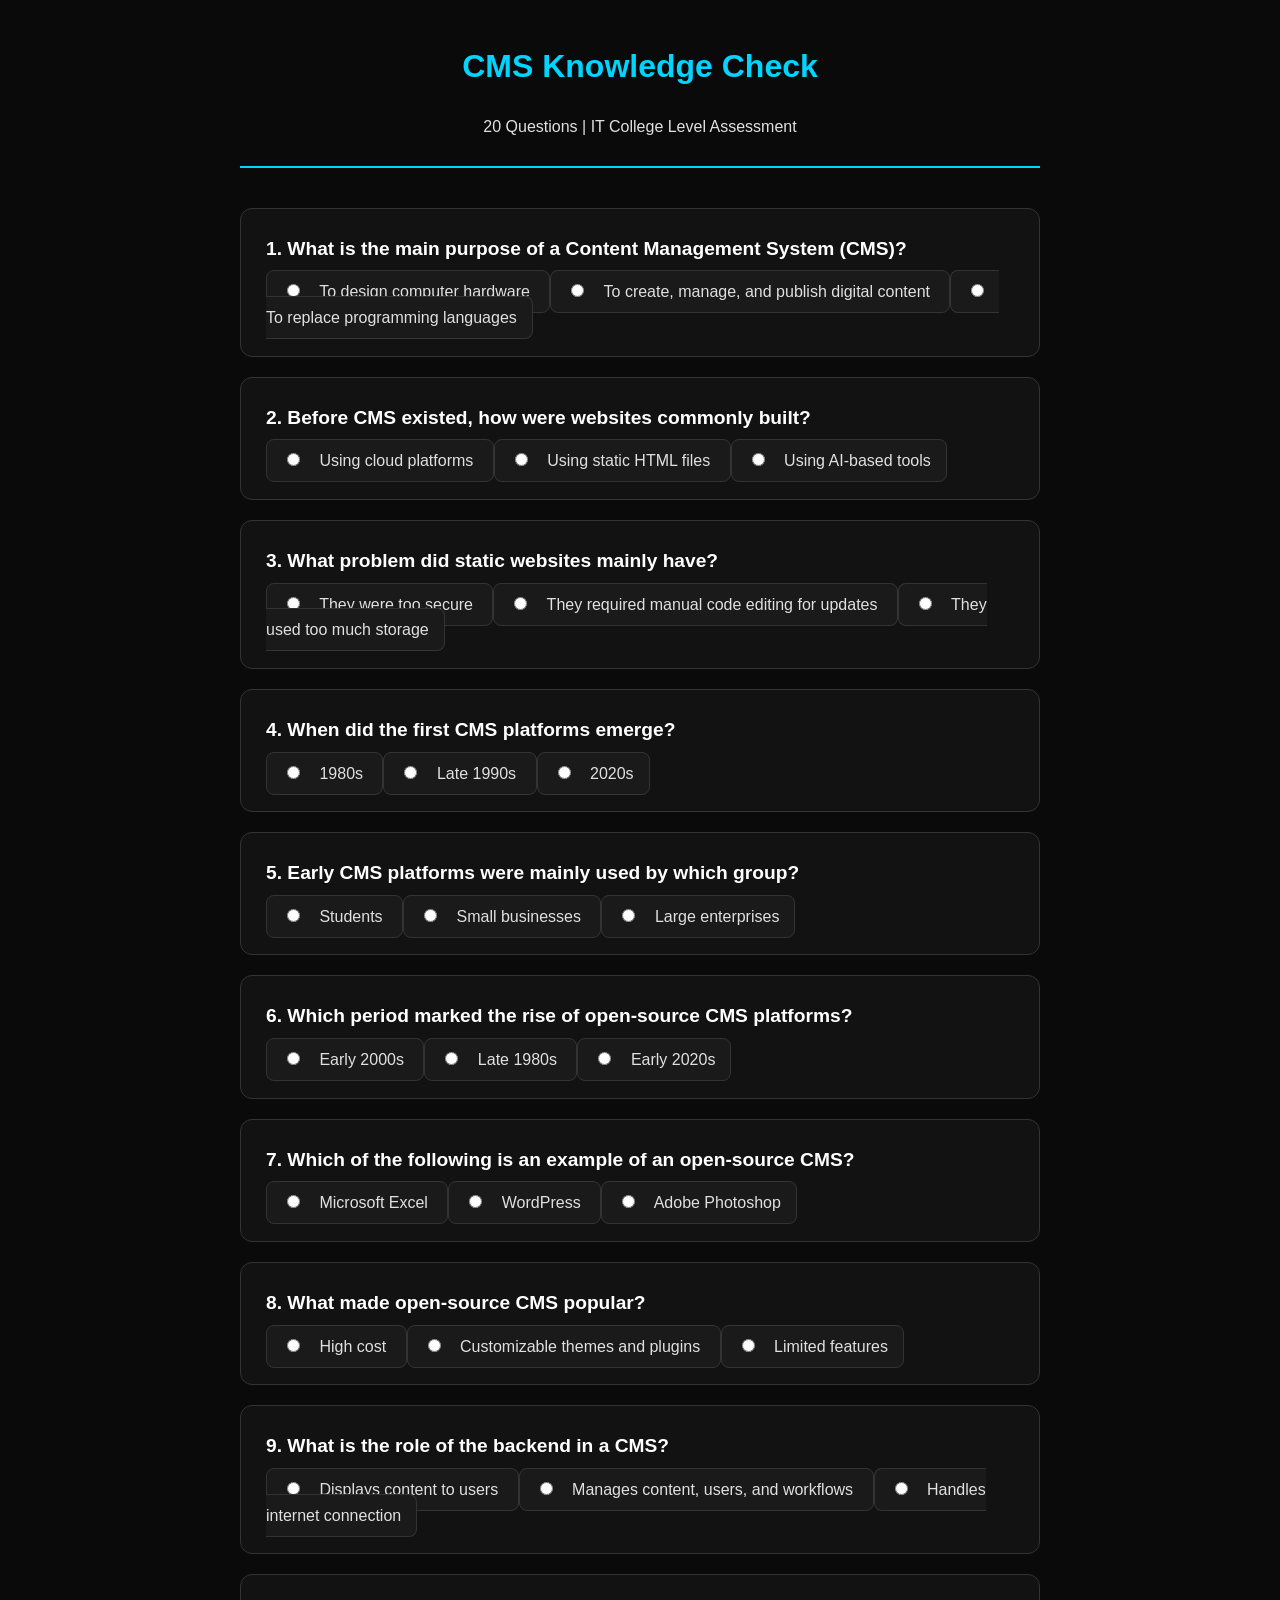
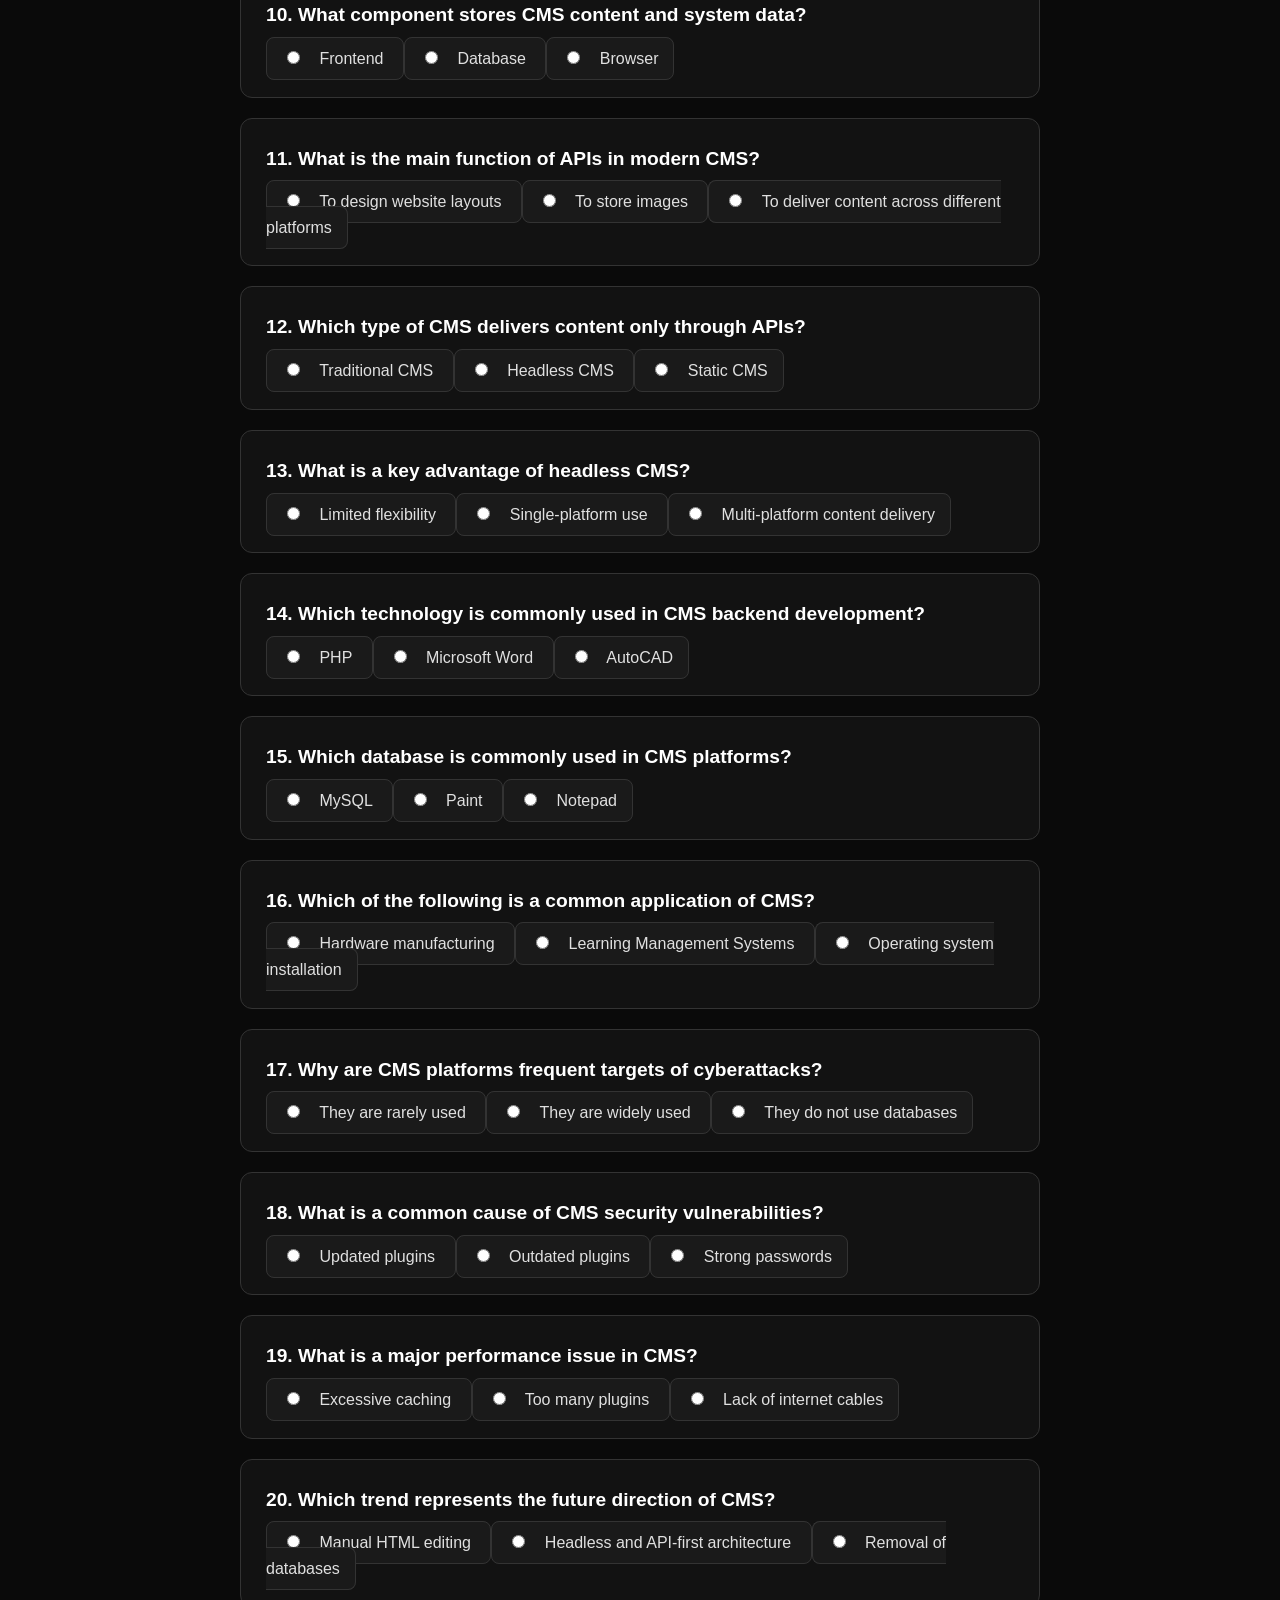
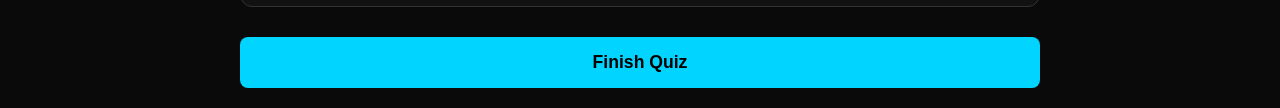
==== quiz.html @ 5d81a0df "Create quiz.html" ====
<!DOCTYPE html>
<html lang="en">
<head>
    <meta charset="UTF-8">
    <meta name="viewport" content="width=device-width, initial-scale=1.0">
    <title>CMS Quiz - IT College Level</title>
    <style>
        :root {
            --bg-color: #0a0a0a;
            --card-bg: #121212;
            --accent-color: #00d4ff;
            --text-color: #e0e0e0;
            --border-color: #333;
        }

        body {
            font-family: 'Inter', -apple-system, BlinkMacSystemFont, "Segoe UI", Roboto, sans-serif;
            background-color: var(--bg-color);
            color: var(--text-color);
            line-height: 1.6;
            margin: 0;
            padding: 20px;
            display: flex;
            flex-direction: column;
            align-items: center;
        }

        .container {
            max-width: 800px;
            width: 100%;
        }

        header {
            text-align: center;
            margin-bottom: 40px;
            border-bottom: 2px solid var(--accent-color);
            padding-bottom: 10px;
        }

        h1 { color: var(--accent-color); font-size: 2rem; }

        .quiz-card {
            background: var(--card-bg);
            border: 1px solid var(--border-color);
            border-radius: 12px;
            padding: 25px;
            margin-bottom: 20px;
            transition: transform 0.2s;
        }

        .question-text {
            font-size: 1.2rem;
            font-weight: 600;
            margin-bottom: 15px;
            color: #fff;
        }

        .options-list {
            list-style: none;
            padding: 0;
        }

        .option {
            background: #1a1a1a;
            border: 1px solid var(--border-color);
            margin: 10px 0;
            padding: 12px 15px;
            border-radius: 8px;
            cursor: pointer;
            transition: all 0.3s ease;
        }

        .option:hover {
            border-color: var(--accent-color);
            background: #222;
        }

        .option input {
            margin-right: 15px;
            accent-color: var(--accent-color);
        }

        .submit-btn {
            display: block;
            width: 100%;
            background: var(--accent-color);
            color: #000;
            border: none;
            padding: 15px;
            font-size: 1.1rem;
            font-weight: bold;
            border-radius: 8px;
            cursor: pointer;
            margin-top: 30px;
            transition: opacity 0.3s;
        }

        .submit-btn:hover { opacity: 0.9; }

        #result-container {
            display: none;
            text-align: center;
            background: var(--card-bg);
            padding: 40px;
            border-radius: 12px;
            border: 2px solid var(--accent-color);
        }

        .score-display { font-size: 3rem; color: var(--accent-color); margin: 20px 0; }
    </style>
</head>
<body>

<div class="container">
    <header>
        <h1>CMS Knowledge Check</h1>
        <p>20 Questions | IT College Level Assessment</p>
    </header>

    <form id="quiz-form">
        <div id="quiz-content"></div>
        <button type="submit" class="submit-btn">Finish Quiz</button>
    </form>

    <div id="result-container">
        <h2>Your Results</h2>
        <div class="score-display" id="final-score">0 / 20</div>
        <p id="feedback-text"></p>
        <button onclick="location.reload()" class="submit-btn" style="background: transparent; color: var(--accent-color); border: 1px solid var(--accent-color);">Retake Quiz</button>
    </div>
</div>

<script>
    const quizData = [
        { q: "What is the main purpose of a Content Management System (CMS)?", a: "B", options: ["To design computer hardware", "To create, manage, and publish digital content", "To replace programming languages"] },
        { q: "Before CMS existed, how were websites commonly built?", a: "B", options: ["Using cloud platforms", "Using static HTML files", "Using AI-based tools"] },
        { q: "What problem did static websites mainly have?", a: "B", options: ["They were too secure", "They required manual code editing for updates", "They used too much storage"] },
        { q: "When did the first CMS platforms emerge?", a: "B", options: ["1980s", "Late 1990s", "2020s"] },
        { q: "Early CMS platforms were mainly used by which group?", a: "C", options: ["Students", "Small businesses", "Large enterprises"] },
        { q: "Which period marked the rise of open-source CMS platforms?", a: "A", options: ["Early 2000s", "Late 1980s", "Early 2020s"] },
        { q: "Which of the following is an example of an open-source CMS?", a: "B", options: ["Microsoft Excel", "WordPress", "Adobe Photoshop"] },
        { q: "What made open-source CMS popular?", a: "B", options: ["High cost", "Customizable themes and plugins", "Limited features"] },
        { q: "What is the role of the backend in a CMS?", a: "B", options: ["Displays content to users", "Manages content, users, and workflows", "Handles internet connection"] },
        { q: "What component stores CMS content and system data?", a: "B", options: ["Frontend", "Database", "Browser"] },
        { q: "What is the main function of APIs in modern CMS?", a: "C", options: ["To design website layouts", "To store images", "To deliver content across different platforms"] },
        { q: "Which type of CMS delivers content only through APIs?", a: "B", options: ["Traditional CMS", "Headless CMS", "Static CMS"] },
        { q: "What is a key advantage of headless CMS?", a: "C", options: ["Limited flexibility", "Single-platform use", "Multi-platform content delivery"] },
        { q: "Which technology is commonly used in CMS backend development?", a: "A", options: ["PHP", "Microsoft Word", "AutoCAD"] },
        { q: "Which database is commonly used in CMS platforms?", a: "A", options: ["MySQL", "Paint", "Notepad"] },
        { q: "Which of the following is a common application of CMS?", a: "B", options: ["Hardware manufacturing", "Learning Management Systems", "Operating system installation"] },
        { q: "Why are CMS platforms frequent targets of cyberattacks?", a: "B", options: ["They are rarely used", "They are widely used", "They do not use databases"] },
        { q: "What is a common cause of CMS security vulnerabilities?", a: "B", options: ["Updated plugins", "Outdated plugins", "Strong passwords"] },
        { q: "What is a major performance issue in CMS?", a: "B", options: ["Excessive caching", "Too many plugins", "Lack of internet cables"] },
        { q: "Which trend represents the future direction of CMS?", a: "B", options: ["Manual HTML editing", "Headless and API-first architecture", "Removal of databases"] }
    ];

    const quizContent = document.getElementById('quiz-content');
    const quizForm = document.getElementById('quiz-form');
    const resultContainer = document.getElementById('result-container');

    // Load Questions
    quizData.forEach((item, index) => {
        const card = document.createElement('div');
        card.className = 'quiz-card';
        card.innerHTML = `
            <div class="question-text">${index + 1}. ${item.q}</div>
            <div class="options-list">
                ${item.options.map((opt, i) => `
                    <label class="option">
                        <input type="radio" name="q${index}" value="${['A','B','C'][i]}" required>
                        ${opt}
                    </label>
                `).join('')}
            </div>
        `;
        quizContent.appendChild(card);
    });

    // Handle Scoring
    quizForm.addEventListener('submit', (e) => {
        e.preventDefault();
        let score = 0;
        quizData.forEach((item, index) => {
            const selected = document.querySelector(`input[name="q${index}"]:checked`);
            if (selected && selected.value === item.a) {
                score++;
            }
        });

        quizForm.style.display = 'none';
        resultContainer.style.display = 'block';
        document.getElementById('final-score').innerText = `${score} / ${quizData.length}`;
        
        let feedback = score >= 15 ? "Excellent work! You have a strong grasp of CMS concepts." : 
                       score >= 10 ? "Good job! You understand the basics, but review the technical architecture." :
                       "Keep studying! Review the history and modern trends of CMS.";
        document.getElementById('feedback-text').innerText = feedback;
        window.scrollTo(0,0);
    });
</script>

</body>
</html>
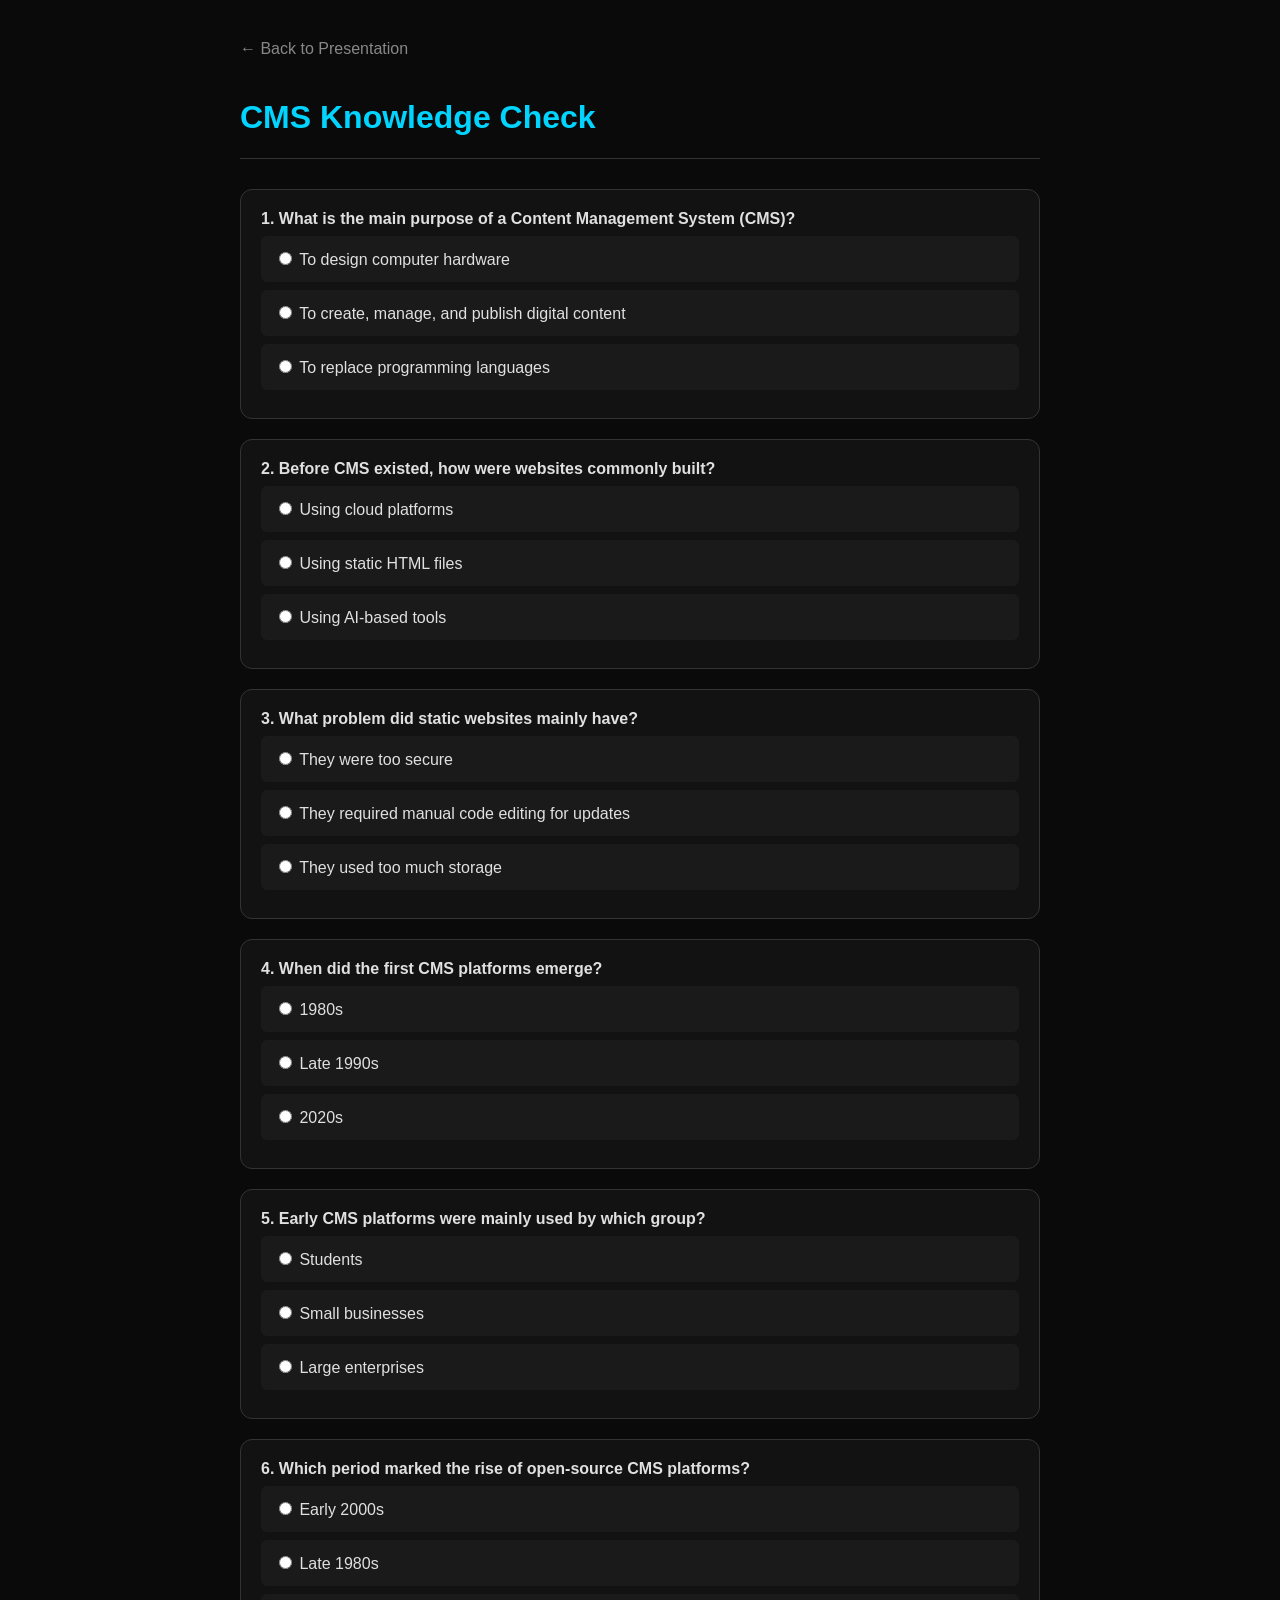
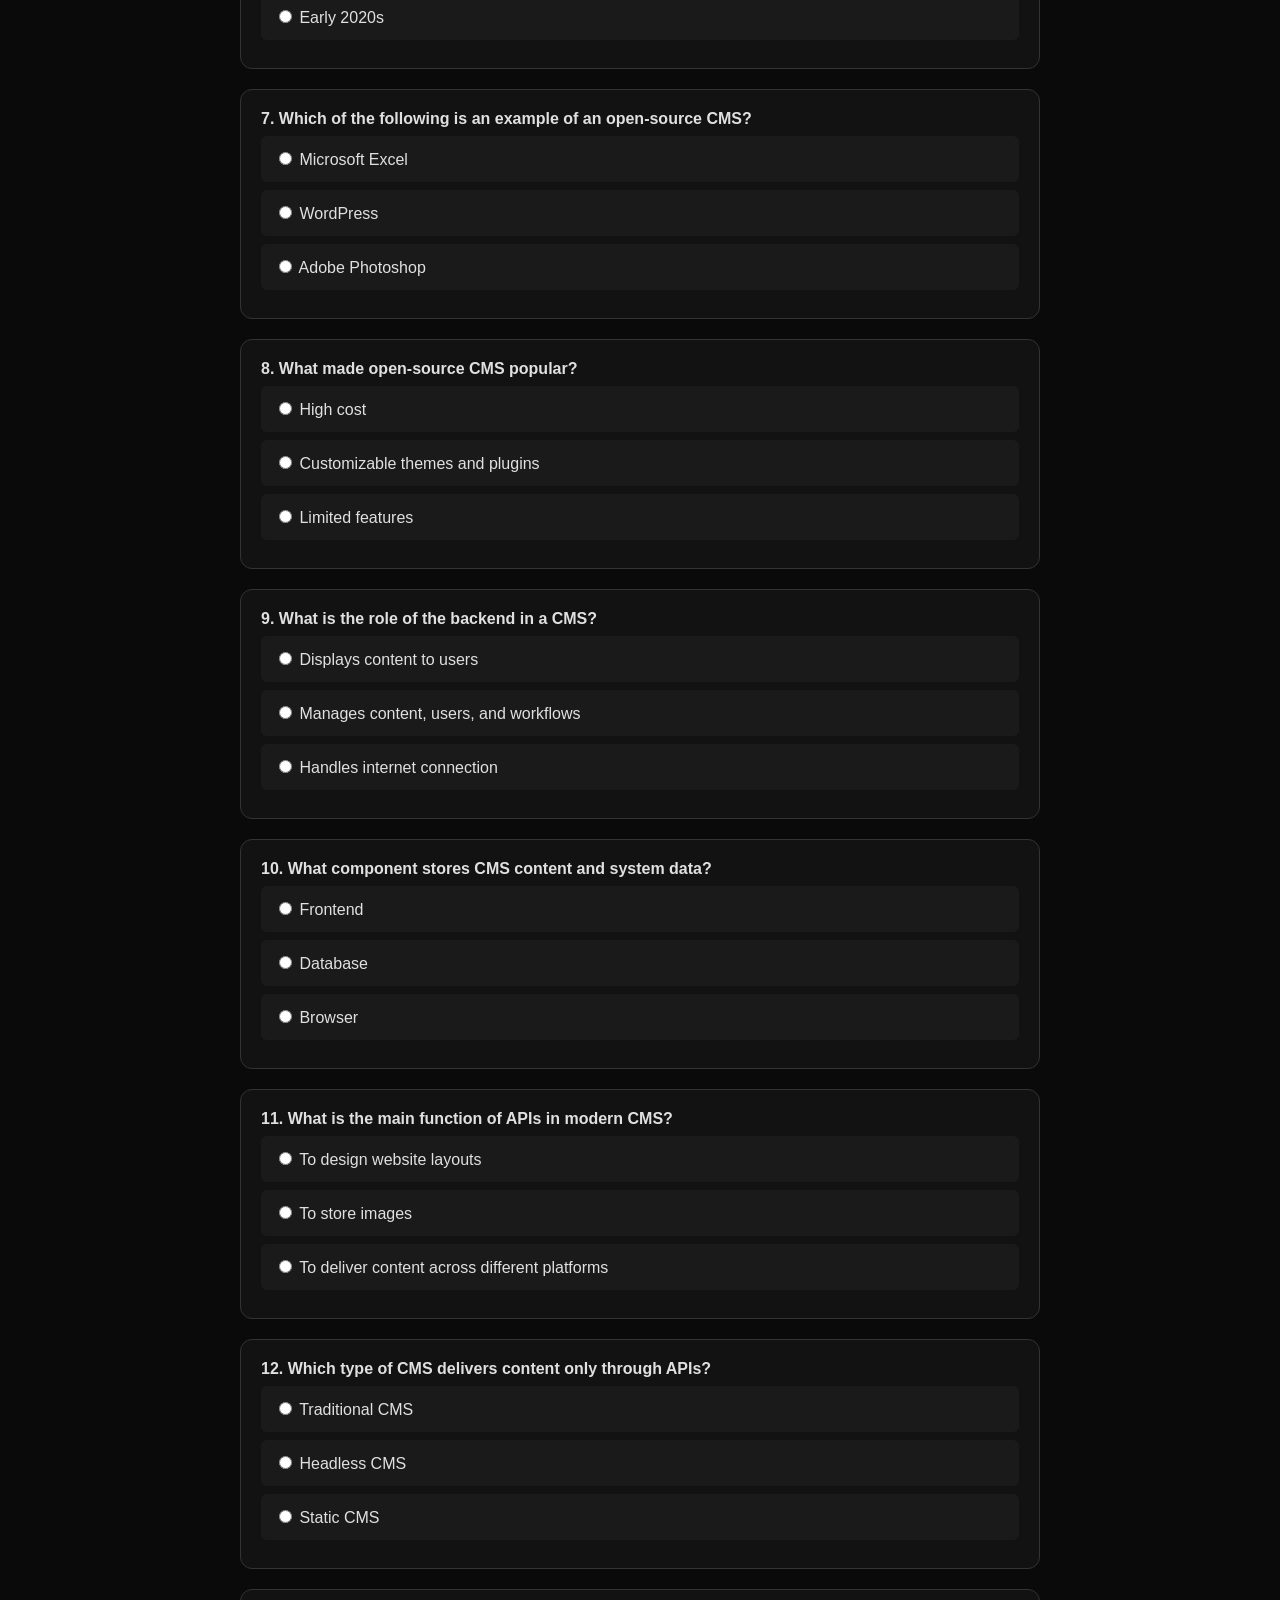
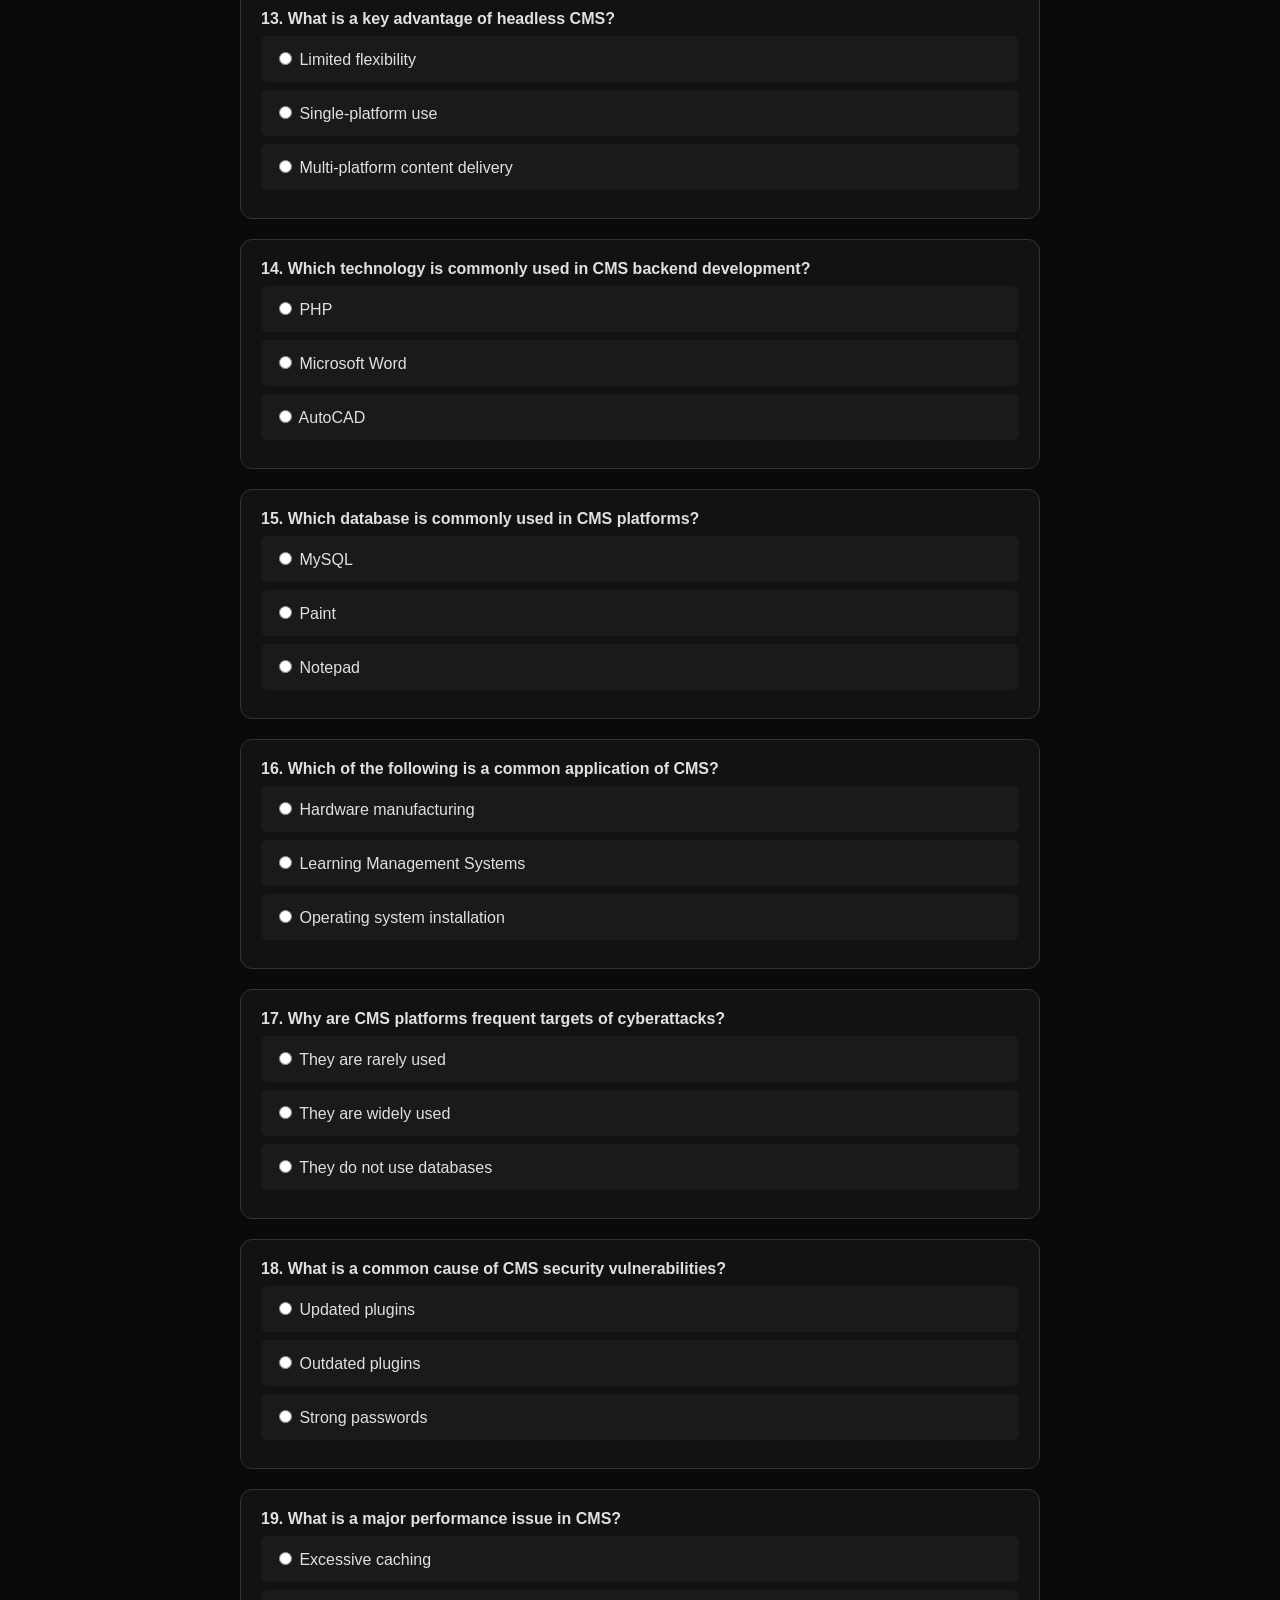
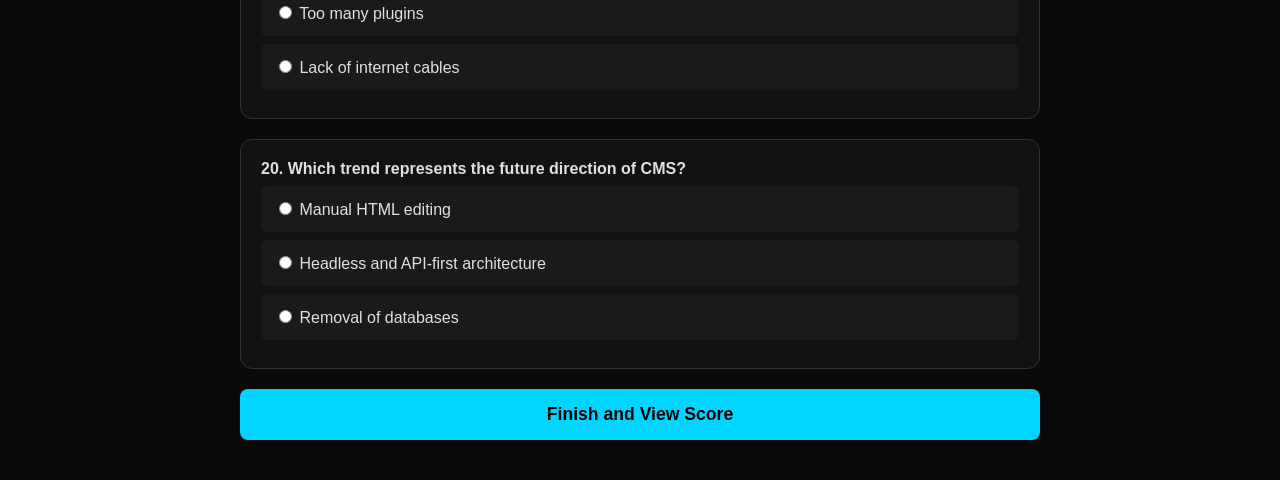
==== commit 0e2522d4: "Update quiz.html" ====
--- a/quiz.html
+++ b/quiz.html
@@ -3,201 +3,86 @@
 <head>
     <meta charset="UTF-8">
     <meta name="viewport" content="width=device-width, initial-scale=1.0">
-    <title>CMS Quiz - IT College Level</title>
-    <style>
-        :root {
-            --bg-color: #0a0a0a;
-            --card-bg: #121212;
-            --accent-color: #00d4ff;
-            --text-color: #e0e0e0;
-            --border-color: #333;
-        }
-
-        body {
-            font-family: 'Inter', -apple-system, BlinkMacSystemFont, "Segoe UI", Roboto, sans-serif;
-            background-color: var(--bg-color);
-            color: var(--text-color);
-            line-height: 1.6;
-            margin: 0;
-            padding: 20px;
-            display: flex;
-            flex-direction: column;
-            align-items: center;
-        }
-
-        .container {
-            max-width: 800px;
-            width: 100%;
-        }
-
-        header {
-            text-align: center;
-            margin-bottom: 40px;
-            border-bottom: 2px solid var(--accent-color);
-            padding-bottom: 10px;
-        }
-
-        h1 { color: var(--accent-color); font-size: 2rem; }
-
-        .quiz-card {
-            background: var(--card-bg);
-            border: 1px solid var(--border-color);
-            border-radius: 12px;
-            padding: 25px;
-            margin-bottom: 20px;
-            transition: transform 0.2s;
-        }
-
-        .question-text {
-            font-size: 1.2rem;
-            font-weight: 600;
-            margin-bottom: 15px;
-            color: #fff;
-        }
-
-        .options-list {
-            list-style: none;
-            padding: 0;
-        }
-
-        .option {
-            background: #1a1a1a;
-            border: 1px solid var(--border-color);
-            margin: 10px 0;
-            padding: 12px 15px;
-            border-radius: 8px;
-            cursor: pointer;
-            transition: all 0.3s ease;
-        }
-
-        .option:hover {
-            border-color: var(--accent-color);
-            background: #222;
-        }
-
-        .option input {
-            margin-right: 15px;
-            accent-color: var(--accent-color);
-        }
-
-        .submit-btn {
-            display: block;
-            width: 100%;
-            background: var(--accent-color);
-            color: #000;
-            border: none;
-            padding: 15px;
-            font-size: 1.1rem;
-            font-weight: bold;
-            border-radius: 8px;
-            cursor: pointer;
-            margin-top: 30px;
-            transition: opacity 0.3s;
-        }
-
-        .submit-btn:hover { opacity: 0.9; }
-
-        #result-container {
-            display: none;
-            text-align: center;
-            background: var(--card-bg);
-            padding: 40px;
-            border-radius: 12px;
-            border: 2px solid var(--accent-color);
-        }
-
-        .score-display { font-size: 3rem; color: var(--accent-color); margin: 20px 0; }
+    <title>CMS Quiz</title>
+    <link rel="stylesheet" href="style.css"> <style>
+        body { background-color: #0a0a0a; color: #e0e0e0; padding: 40px 20px; }
+        .quiz-container { max-width: 800px; margin: 0 auto; }
+        .quiz-card { background: #121212; border: 1px solid #333; border-radius: 12px; padding: 20px; margin-bottom: 20px; }
+        .option { display: block; background: #1a1a1a; padding: 12px; margin: 8px 0; border-radius: 6px; cursor: pointer; border: 1px solid transparent; }
+        .option:hover { border-color: #00d4ff; }
+        .submit-btn { width: 100%; background: #00d4ff; color: #000; border: none; padding: 15px; font-weight: bold; cursor: pointer; border-radius: 8px; font-size: 1.1rem; }
+        .back-link { color: #888; text-decoration: none; display: inline-block; margin-bottom: 20px; }
+        .back-link:hover { color: #00d4ff; }
     </style>
 </head>
 <body>
+    <div class="quiz-container">
+        <a href="index.html" class="back-link">← Back to Presentation</a>
+        <h1 style="color: #00d4ff;">CMS Knowledge Check</h1>
+        <hr style="border: 0; border-top: 1px solid #333; margin-bottom: 30px;">
+        
+        <form id="quiz-form">
+            <div id="questions-gap"></div>
+            <button type="submit" class="submit-btn">Finish and View Score</button>
+        </form>
 
-<div class="container">
-    <header>
-        <h1>CMS Knowledge Check</h1>
-        <p>20 Questions | IT College Level Assessment</p>
-    </header>
+        <div id="result-box" style="display:none; text-align:center; padding: 40px; border: 2px solid #00d4ff; border-radius: 12px; margin-top: 20px;">
+            <h2>Your Score: <span id="score-num" style="color:#00d4ff"></span> / 20</h2>
+            <p id="msg"></p>
+            <button onclick="location.reload()" class="submit-btn" style="background:none; color:#00d4ff; border:1px solid #00d4ff; margin-top:20px;">Try Again</button>
+        </div>
+    </div>
 
-    <form id="quiz-form">
-        <div id="quiz-content"></div>
-        <button type="submit" class="submit-btn">Finish Quiz</button>
-    </form>
+    <script>
+        const questions = [
+            { q: "What is the main purpose of a Content Management System (CMS)?", options: ["To design computer hardware", "To create, manage, and publish digital content", "To replace programming languages"], a: 1 },
+            { q: "Before CMS existed, how were websites commonly built?", options: ["Using cloud platforms", "Using static HTML files", "Using AI-based tools"], a: 1 },
+            { q: "What problem did static websites mainly have?", options: ["They were too secure", "They required manual code editing for updates", "They used too much storage"], a: 1 },
+            { q: "When did the first CMS platforms emerge?", options: ["1980s", "Late 1990s", "2020s"], a: 1 },
+            { q: "Early CMS platforms were mainly used by which group?", options: ["Students", "Small businesses", "Large enterprises"], a: 2 },
+            { q: "Which period marked the rise of open-source CMS platforms?", options: ["Early 2000s", "Late 1980s", "Early 2020s"], a: 0 },
+            { q: "Which of the following is an example of an open-source CMS?", options: ["Microsoft Excel", "WordPress", "Adobe Photoshop"], a: 1 },
+            { q: "What made open-source CMS popular?", options: ["High cost", "Customizable themes and plugins", "Limited features"], a: 1 },
+            { q: "What is the role of the backend in a CMS?", options: ["Displays content to users", "Manages content, users, and workflows", "Handles internet connection"], a: 1 },
+            { q: "What component stores CMS content and system data?", options: ["Frontend", "Database", "Browser"], a: 1 },
+            { q: "What is the main function of APIs in modern CMS?", options: ["To design website layouts", "To store images", "To deliver content across different platforms"], a: 2 },
+            { q: "Which type of CMS delivers content only through APIs?", options: ["Traditional CMS", "Headless CMS", "Static CMS"], a: 1 },
+            { q: "What is a key advantage of headless CMS?", options: ["Limited flexibility", "Single-platform use", "Multi-platform content delivery"], a: 2 },
+            { q: "Which technology is commonly used in CMS backend development?", options: ["PHP", "Microsoft Word", "AutoCAD"], a: 0 },
+            { q: "Which database is commonly used in CMS platforms?", options: ["MySQL", "Paint", "Notepad"], a: 0 },
+            { q: "Which of the following is a common application of CMS?", options: ["Hardware manufacturing", "Learning Management Systems", "Operating system installation"], a: 1 },
+            { q: "Why are CMS platforms frequent targets of cyberattacks?", options: ["They are rarely used", "They are widely used", "They do not use databases"], a: 1 },
+            { q: "What is a common cause of CMS security vulnerabilities?", options: ["Updated plugins", "Outdated plugins", "Strong passwords"], a: 1 },
+            { q: "What is a major performance issue in CMS?", options: ["Excessive caching", "Too many plugins", "Lack of internet cables"], a: 1 },
+            { q: "Which trend represents the future direction of CMS?", options: ["Manual HTML editing", "Headless and API-first architecture", "Removal of databases"], a: 1 }
+        ];
 
-    <div id="result-container">
-        <h2>Your Results</h2>
-        <div class="score-display" id="final-score">0 / 20</div>
-        <p id="feedback-text"></p>
-        <button onclick="location.reload()" class="submit-btn" style="background: transparent; color: var(--accent-color); border: 1px solid var(--accent-color);">Retake Quiz</button>
-    </div>
-</div>
-
-<script>
-    const quizData = [
-        { q: "What is the main purpose of a Content Management System (CMS)?", a: "B", options: ["To design computer hardware", "To create, manage, and publish digital content", "To replace programming languages"] },
-        { q: "Before CMS existed, how were websites commonly built?", a: "B", options: ["Using cloud platforms", "Using static HTML files", "Using AI-based tools"] },
-        { q: "What problem did static websites mainly have?", a: "B", options: ["They were too secure", "They required manual code editing for updates", "They used too much storage"] },
-        { q: "When did the first CMS platforms emerge?", a: "B", options: ["1980s", "Late 1990s", "2020s"] },
-        { q: "Early CMS platforms were mainly used by which group?", a: "C", options: ["Students", "Small businesses", "Large enterprises"] },
-        { q: "Which period marked the rise of open-source CMS platforms?", a: "A", options: ["Early 2000s", "Late 1980s", "Early 2020s"] },
-        { q: "Which of the following is an example of an open-source CMS?", a: "B", options: ["Microsoft Excel", "WordPress", "Adobe Photoshop"] },
-        { q: "What made open-source CMS popular?", a: "B", options: ["High cost", "Customizable themes and plugins", "Limited features"] },
-        { q: "What is the role of the backend in a CMS?", a: "B", options: ["Displays content to users", "Manages content, users, and workflows", "Handles internet connection"] },
-        { q: "What component stores CMS content and system data?", a: "B", options: ["Frontend", "Database", "Browser"] },
-        { q: "What is the main function of APIs in modern CMS?", a: "C", options: ["To design website layouts", "To store images", "To deliver content across different platforms"] },
-        { q: "Which type of CMS delivers content only through APIs?", a: "B", options: ["Traditional CMS", "Headless CMS", "Static CMS"] },
-        { q: "What is a key advantage of headless CMS?", a: "C", options: ["Limited flexibility", "Single-platform use", "Multi-platform content delivery"] },
-        { q: "Which technology is commonly used in CMS backend development?", a: "A", options: ["PHP", "Microsoft Word", "AutoCAD"] },
-        { q: "Which database is commonly used in CMS platforms?", a: "A", options: ["MySQL", "Paint", "Notepad"] },
-        { q: "Which of the following is a common application of CMS?", a: "B", options: ["Hardware manufacturing", "Learning Management Systems", "Operating system installation"] },
-        { q: "Why are CMS platforms frequent targets of cyberattacks?", a: "B", options: ["They are rarely used", "They are widely used", "They do not use databases"] },
-        { q: "What is a common cause of CMS security vulnerabilities?", a: "B", options: ["Updated plugins", "Outdated plugins", "Strong passwords"] },
-        { q: "What is a major performance issue in CMS?", a: "B", options: ["Excessive caching", "Too many plugins", "Lack of internet cables"] },
-        { q: "Which trend represents the future direction of CMS?", a: "B", options: ["Manual HTML editing", "Headless and API-first architecture", "Removal of databases"] }
-    ];
-
-    const quizContent = document.getElementById('quiz-content');
-    const quizForm = document.getElementById('quiz-form');
-    const resultContainer = document.getElementById('result-container');
-
-    // Load Questions
-    quizData.forEach((item, index) => {
-        const card = document.createElement('div');
-        card.className = 'quiz-card';
-        card.innerHTML = `
-            <div class="question-text">${index + 1}. ${item.q}</div>
-            <div class="options-list">
-                ${item.options.map((opt, i) => `
+        const container = document.getElementById('questions-gap');
+        questions.forEach((item, i) => {
+            const div = document.createElement('div');
+            div.className = 'quiz-card';
+            div.innerHTML = `<strong>${i+1}. ${item.q}</strong><br>
+                ${item.options.map((opt, optIndex) => `
                     <label class="option">
-                        <input type="radio" name="q${index}" value="${['A','B','C'][i]}" required>
-                        ${opt}
+                        <input type="radio" name="q${i}" value="${optIndex}" required> ${opt}
                     </label>
-                `).join('')}
-            </div>
-        `;
-        quizContent.appendChild(card);
-    });
-
-    // Handle Scoring
-    quizForm.addEventListener('submit', (e) => {
-        e.preventDefault();
-        let score = 0;
-        quizData.forEach((item, index) => {
-            const selected = document.querySelector(`input[name="q${index}"]:checked`);
-            if (selected && selected.value === item.a) {
-                score++;
-            }
+                `).join('')}`;
+            container.appendChild(div);
         });
 
-        quizForm.style.display = 'none';
-        resultContainer.style.display = 'block';
-        document.getElementById('final-score').innerText = `${score} / ${quizData.length}`;
-        
-        let feedback = score >= 15 ? "Excellent work! You have a strong grasp of CMS concepts." : 
-                       score >= 10 ? "Good job! You understand the basics, but review the technical architecture." :
-                       "Keep studying! Review the history and modern trends of CMS.";
-        document.getElementById('feedback-text').innerText = feedback;
-        window.scrollTo(0,0);
-    });
-</script>
-
+        document.getElementById('quiz-form').onsubmit = (e) => {
+            e.preventDefault();
+            let score = 0;
+            questions.forEach((item, i) => {
+                const checked = document.querySelector(`input[name="q${i}"]:checked`);
+                if(checked && parseInt(checked.value) === item.a) score++;
+            });
+            document.getElementById('quiz-form').style.display = 'none';
+            document.getElementById('result-box').style.display = 'block';
+            document.getElementById('score-num').innerText = score;
+            document.getElementById('msg').innerText = score > 15 ? "Excellent!" : "Nice try!";
+            window.scrollTo(0,0);
+        };
+    </script>
 </body>
 </html>
--- a/style.css
+++ b/style.css
@@ -0,0 +1,89 @@
+body{
+font-family: Arial, sans-serif;
+margin:0;
+background:#0f172a;
+color:white;
+}
+
+nav{
+display:flex;
+justify-content:space-between;
+padding:15px 40px;
+background:#020617;
+position:sticky;
+top:0;
+}
+
+nav ul{
+display:flex;
+gap:20px;
+list-style:none;
+}
+
+nav a{
+color:white;
+text-decoration:none;
+}
+
+.hero{
+height:90vh;
+display:flex;
+flex-direction:column;
+justify-content:center;
+align-items:center;
+text-align:center;
+background:linear-gradient(135deg,#1e3a8a,#0ea5e9);
+}
+
+.hero h1{
+font-size:60px;
+}
+
+.authors{
+opacity:0.8;
+}
+
+section{
+padding:80px 10%;
+}
+
+h2{
+text-align:center;
+margin-bottom:40px;
+}
+
+.grid{
+display:grid;
+grid-template-columns:repeat(auto-fit,minmax(200px,1fr));
+gap:25px;
+}
+
+.card{
+background:#1e293b;
+padding:25px;
+border-radius:10px;
+transition:0.3s;
+}
+
+.card:hover{
+transform:translateY(-8px);
+background:#334155;
+}
+
+.timeline{
+display:grid;
+gap:20px;
+}
+
+.timeline-item{
+background:#1e293b;
+padding:20px;
+border-left:4px solid #38bdf8;
+}
+
+footer{
+text-align:center;
+padding:40px;
+background:#020617;
+font-size:28px;
+}
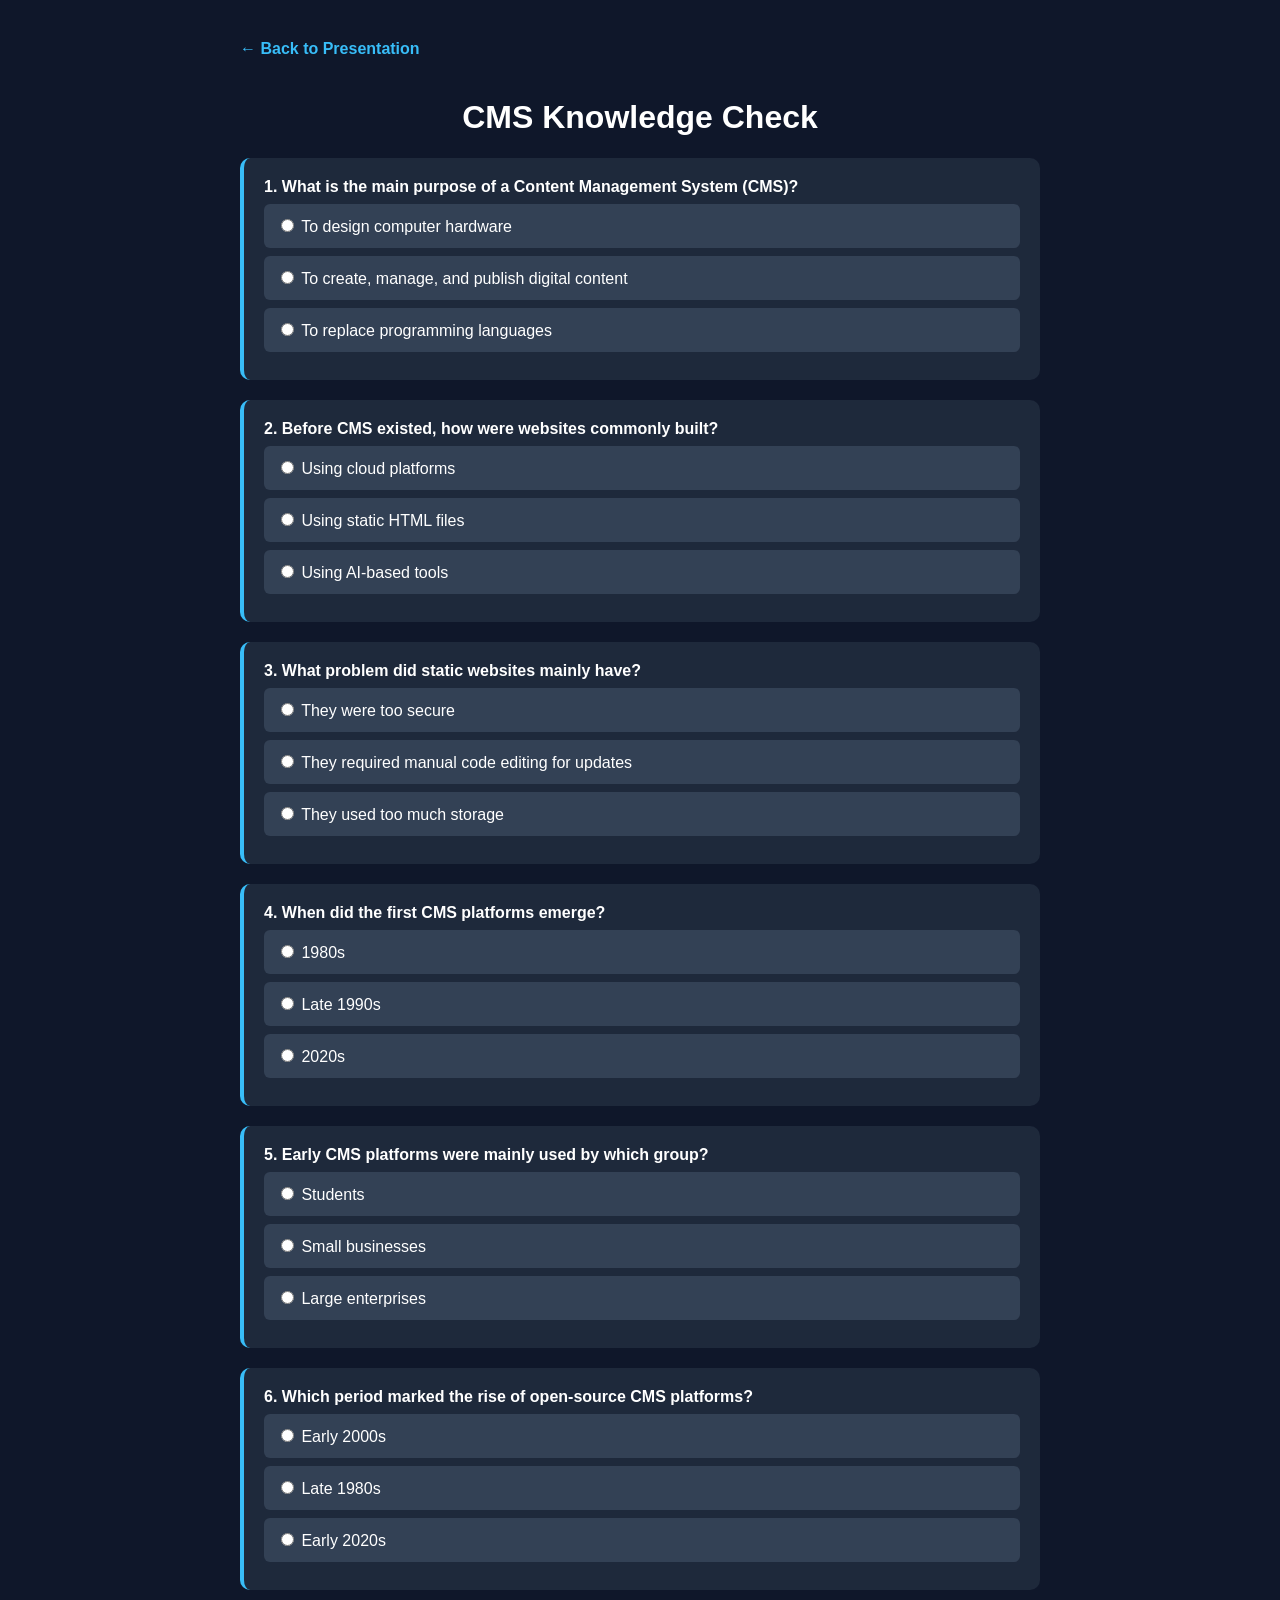
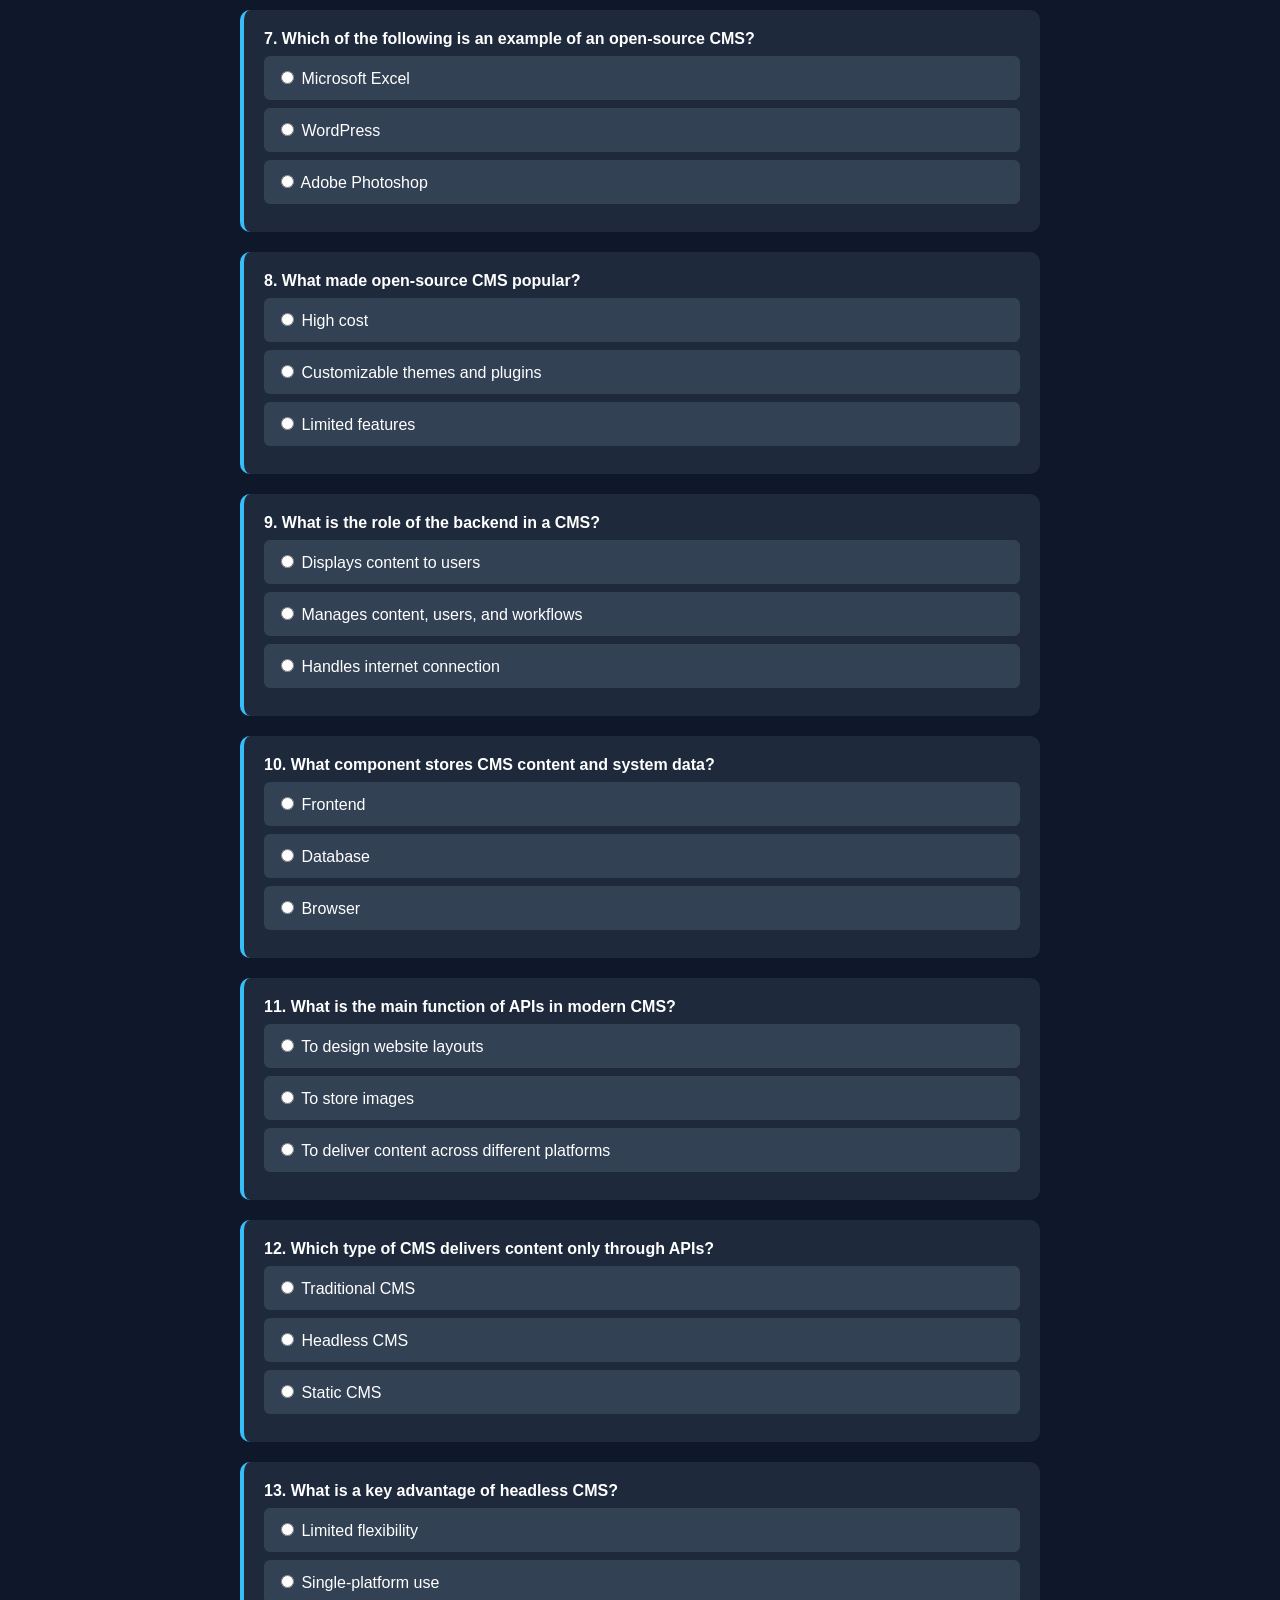
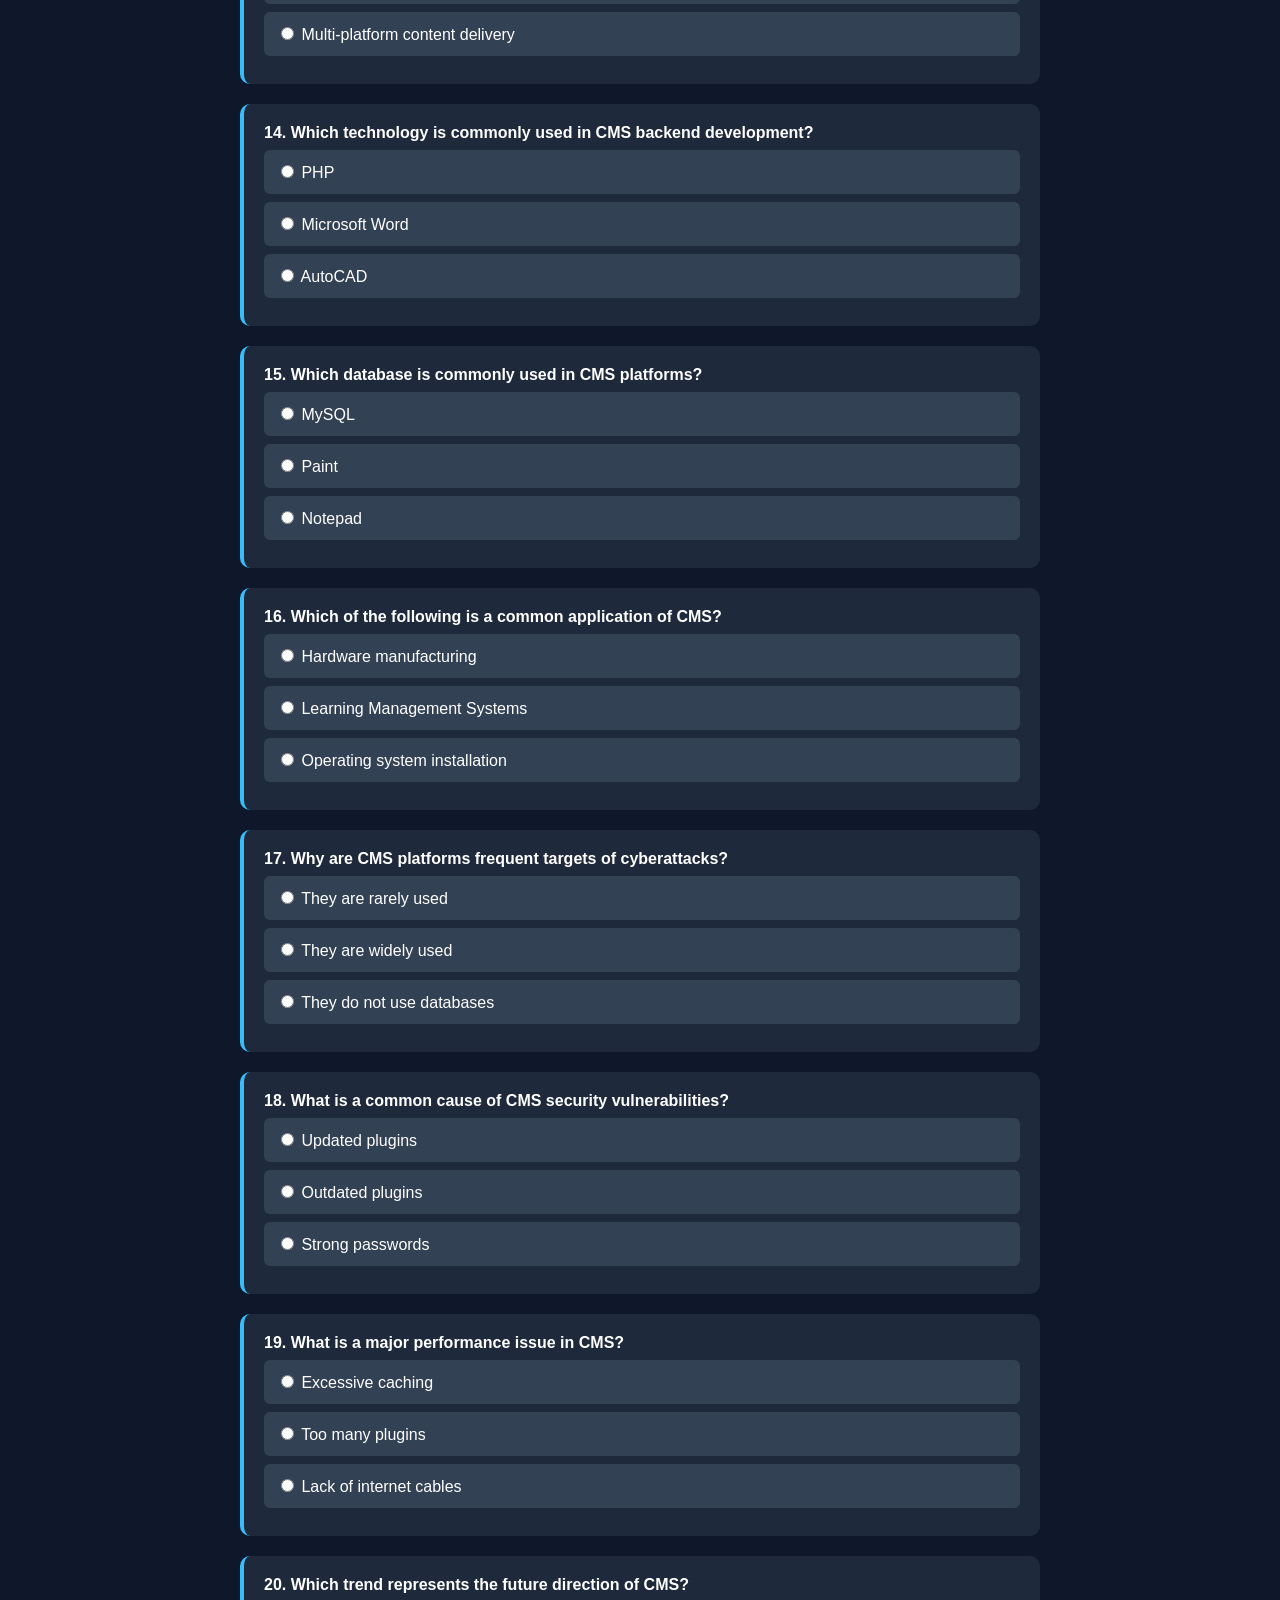
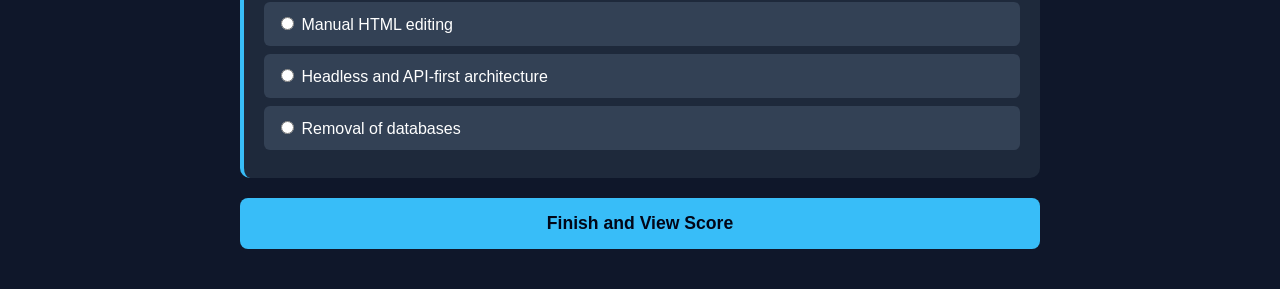
==== commit 2b2bbedf: "Update quiz.html" ====
--- a/quiz.html
+++ b/quiz.html
@@ -3,86 +3,129 @@
 <head>
     <meta charset="UTF-8">
     <meta name="viewport" content="width=device-width, initial-scale=1.0">
-    <title>CMS Quiz</title>
-    <link rel="stylesheet" href="style.css"> <style>
-        body { background-color: #0a0a0a; color: #e0e0e0; padding: 40px 20px; }
+    <title>CMS Quiz - Results</title>
+    <link rel="stylesheet" href="style.css">
+    <style>
+        body { background-color: #0f172a; color: white; padding: 40px 20px; font-family: Arial, sans-serif; }
         .quiz-container { max-width: 800px; margin: 0 auto; }
-        .quiz-card { background: #121212; border: 1px solid #333; border-radius: 12px; padding: 20px; margin-bottom: 20px; }
-        .option { display: block; background: #1a1a1a; padding: 12px; margin: 8px 0; border-radius: 6px; cursor: pointer; border: 1px solid transparent; }
-        .option:hover { border-color: #00d4ff; }
-        .submit-btn { width: 100%; background: #00d4ff; color: #000; border: none; padding: 15px; font-weight: bold; cursor: pointer; border-radius: 8px; font-size: 1.1rem; }
-        .back-link { color: #888; text-decoration: none; display: inline-block; margin-bottom: 20px; }
-        .back-link:hover { color: #00d4ff; }
+        .quiz-card { background: #1e293b; border-radius: 10px; padding: 20px; margin-bottom: 20px; border-left: 4px solid #38bdf8; }
+        .option { display: block; background: #334155; padding: 12px; margin: 8px 0; border-radius: 6px; cursor: pointer; transition: 0.3s; }
+        .option:hover { background: #475569; }
+        .submit-btn { width: 100%; background: #38bdf8; color: #020617; border: none; padding: 15px; font-weight: bold; cursor: pointer; border-radius: 8px; font-size: 1.1rem; }
+        .back-link { color: #38bdf8; text-decoration: none; display: inline-block; margin-bottom: 20px; font-weight: bold; }
+        
+        #result-box { 
+            display: none; 
+            background: #020617; 
+            padding: 30px; 
+            border-radius: 12px; 
+            border: 2px solid #38bdf8; 
+            margin-top: 20px; 
+        }
+        .answer-row { 
+            padding: 10px; 
+            border-bottom: 1px solid #1e293b; 
+            display: flex; 
+            justify-content: space-between; 
+        }
+        .correct { color: #4ade80; font-weight: bold; }
+        .wrong { color: #f87171; font-weight: bold; }
+        .key-label { color: #94a3b8; font-size: 0.85rem; margin-right: 10px; }
     </style>
 </head>
 <body>
-    <div class="quiz-container">
-        <a href="index.html" class="back-link">← Back to Presentation</a>
-        <h1 style="color: #00d4ff;">CMS Knowledge Check</h1>
-        <hr style="border: 0; border-top: 1px solid #333; margin-bottom: 30px;">
+
+<div class="quiz-container">
+    <a href="index.html" class="back-link">← Back to Presentation</a>
+    <h1 style="text-align: center;">CMS Knowledge Check</h1>
+    
+    <form id="quiz-form">
+        <div id="questions-area"></div>
+        <button type="submit" class="submit-btn">Finish and View Score</button>
+    </form>
+
+    <div id="result-box">
+        <h2 style="text-align:center;">Score: <span id="score-num" style="color:#38bdf8"></span> / 20</h2>
+        <p id="feedback" style="text-align:center; margin-bottom: 30px;"></p>
         
-        <form id="quiz-form">
-            <div id="questions-gap"></div>
-            <button type="submit" class="submit-btn">Finish and View Score</button>
-        </form>
+        <div style="background: #1e293b; padding: 20px; border-radius: 8px;">
+            <h3 style="margin-top:0; border-bottom: 1px solid #38bdf8; padding-bottom: 10px;">Answer Key Review</h3>
+            <div id="answer-list"></div>
+        </div>
 
-        <div id="result-box" style="display:none; text-align:center; padding: 40px; border: 2px solid #00d4ff; border-radius: 12px; margin-top: 20px;">
-            <h2>Your Score: <span id="score-num" style="color:#00d4ff"></span> / 20</h2>
-            <p id="msg"></p>
-            <button onclick="location.reload()" class="submit-btn" style="background:none; color:#00d4ff; border:1px solid #00d4ff; margin-top:20px;">Try Again</button>
-        </div>
-    </div>
+        <button onclick="location.reload()" class="submit-btn" style="background:none; color:#38bdf8; border:1px solid #38bdf8; margin-top:30px;">Retake Quiz</button>
+</div>
 
-    <script>
-        const questions = [
-            { q: "What is the main purpose of a Content Management System (CMS)?", options: ["To design computer hardware", "To create, manage, and publish digital content", "To replace programming languages"], a: 1 },
-            { q: "Before CMS existed, how were websites commonly built?", options: ["Using cloud platforms", "Using static HTML files", "Using AI-based tools"], a: 1 },
-            { q: "What problem did static websites mainly have?", options: ["They were too secure", "They required manual code editing for updates", "They used too much storage"], a: 1 },
-            { q: "When did the first CMS platforms emerge?", options: ["1980s", "Late 1990s", "2020s"], a: 1 },
-            { q: "Early CMS platforms were mainly used by which group?", options: ["Students", "Small businesses", "Large enterprises"], a: 2 },
-            { q: "Which period marked the rise of open-source CMS platforms?", options: ["Early 2000s", "Late 1980s", "Early 2020s"], a: 0 },
-            { q: "Which of the following is an example of an open-source CMS?", options: ["Microsoft Excel", "WordPress", "Adobe Photoshop"], a: 1 },
-            { q: "What made open-source CMS popular?", options: ["High cost", "Customizable themes and plugins", "Limited features"], a: 1 },
-            { q: "What is the role of the backend in a CMS?", options: ["Displays content to users", "Manages content, users, and workflows", "Handles internet connection"], a: 1 },
-            { q: "What component stores CMS content and system data?", options: ["Frontend", "Database", "Browser"], a: 1 },
-            { q: "What is the main function of APIs in modern CMS?", options: ["To design website layouts", "To store images", "To deliver content across different platforms"], a: 2 },
-            { q: "Which type of CMS delivers content only through APIs?", options: ["Traditional CMS", "Headless CMS", "Static CMS"], a: 1 },
-            { q: "What is a key advantage of headless CMS?", options: ["Limited flexibility", "Single-platform use", "Multi-platform content delivery"], a: 2 },
-            { q: "Which technology is commonly used in CMS backend development?", options: ["PHP", "Microsoft Word", "AutoCAD"], a: 0 },
-            { q: "Which database is commonly used in CMS platforms?", options: ["MySQL", "Paint", "Notepad"], a: 0 },
-            { q: "Which of the following is a common application of CMS?", options: ["Hardware manufacturing", "Learning Management Systems", "Operating system installation"], a: 1 },
-            { q: "Why are CMS platforms frequent targets of cyberattacks?", options: ["They are rarely used", "They are widely used", "They do not use databases"], a: 1 },
-            { q: "What is a common cause of CMS security vulnerabilities?", options: ["Updated plugins", "Outdated plugins", "Strong passwords"], a: 1 },
-            { q: "What is a major performance issue in CMS?", options: ["Excessive caching", "Too many plugins", "Lack of internet cables"], a: 1 },
-            { q: "Which trend represents the future direction of CMS?", options: ["Manual HTML editing", "Headless and API-first architecture", "Removal of databases"], a: 1 }
-        ];
+<script>
+    // The Answer Key provided: B, B, B, B, C, A, B, B, B, B, C, B, C, A, A, B, B, B, B, B
+    const correctAnswers = ["B", "B", "B", "B", "C", "A", "B", "B", "B", "B", "C", "B", "C", "A", "A", "B", "B", "B", "B", "B"];
+    
+    const questions = [
+        { q: "What is the main purpose of a Content Management System (CMS)?", options: ["To design computer hardware", "To create, manage, and publish digital content", "To replace programming languages"] },
+        { q: "Before CMS existed, how were websites commonly built?", options: ["Using cloud platforms", "Using static HTML files", "Using AI-based tools"] },
+        { q: "What problem did static websites mainly have?", options: ["They were too secure", "They required manual code editing for updates", "They used too much storage"] },
+        { q: "When did the first CMS platforms emerge?", options: ["1980s", "Late 1990s", "2020s"] },
+        { q: "Early CMS platforms were mainly used by which group?", options: ["Students", "Small businesses", "Large enterprises"] },
+        { q: "Which period marked the rise of open-source CMS platforms?", options: ["Early 2000s", "Late 1980s", "Early 2020s"] },
+        { q: "Which of the following is an example of an open-source CMS?", options: ["Microsoft Excel", "WordPress", "Adobe Photoshop"] },
+        { q: "What made open-source CMS popular?", options: ["High cost", "Customizable themes and plugins", "Limited features"] },
+        { q: "What is the role of the backend in a CMS?", options: ["Displays content to users", "Manages content, users, and workflows", "Handles internet connection"] },
+        { q: "What component stores CMS content and system data?", options: ["Frontend", "Database", "Browser"] },
+        { q: "What is the main function of APIs in modern CMS?", options: ["To design website layouts", "To store images", "To deliver content across different platforms"] },
+        { q: "Which type of CMS delivers content only through APIs?", options: ["Traditional CMS", "Headless CMS", "Static CMS"] },
+        { q: "What is a key advantage of headless CMS?", options: ["Limited flexibility", "Single-platform use", "Multi-platform content delivery"] },
+        { q: "Which technology is commonly used in CMS backend development?", options: ["PHP", "Microsoft Word", "AutoCAD"] },
+        { q: "Which database is commonly used in CMS platforms?", options: ["MySQL", "Paint", "Notepad"] },
+        { q: "Which of the following is a common application of CMS?", options: ["Hardware manufacturing", "Learning Management Systems", "Operating system installation"] },
+        { q: "Why are CMS platforms frequent targets of cyberattacks?", options: ["They are rarely used", "They are widely used", "They do not use databases"] },
+        { q: "What is a common cause of CMS security vulnerabilities?", options: ["Updated plugins", "Outdated plugins", "Strong passwords"] },
+        { q: "What is a major performance issue in CMS?", options: ["Excessive caching", "Too many plugins", "Lack of internet cables"] },
+        { q: "Which trend represents the future direction of CMS?", options: ["Manual HTML editing", "Headless and API-first architecture", "Removal of databases"] }
+    ];
 
-        const container = document.getElementById('questions-gap');
+    const container = document.getElementById('questions-area');
+    questions.forEach((item, i) => {
+        const div = document.createElement('div');
+        div.className = 'quiz-card';
+        div.innerHTML = `<strong>${i+1}. ${item.q}</strong><br>
+            ${item.options.map((opt, idx) => `
+                <label class="option">
+                    <input type="radio" name="q${i}" value="${['A','B','C'][idx]}" required> ${opt}
+                </label>
+            `).join('')}`;
+        container.appendChild(div);
+    });
+
+    document.getElementById('quiz-form').onsubmit = (e) => {
+        e.preventDefault();
+        let score = 0;
+        let listHTML = "";
+
         questions.forEach((item, i) => {
-            const div = document.createElement('div');
-            div.className = 'quiz-card';
-            div.innerHTML = `<strong>${i+1}. ${item.q}</strong><br>
-                ${item.options.map((opt, optIndex) => `
-                    <label class="option">
-                        <input type="radio" name="q${i}" value="${optIndex}" required> ${opt}
-                    </label>
-                `).join('')}`;
-            container.appendChild(div);
+            const selected = document.querySelector(`input[name="q${i}"]:checked`).value;
+            const correct = correctAnswers[i];
+            const isRight = selected === correct;
+            
+            if(isRight) score++;
+
+            listHTML += `
+                <div class="answer-row">
+                    <span>Question ${i+1}: <span class="${isRight ? 'correct' : 'wrong'}">${isRight ? '✔' : '✘'}</span></span>
+                    <span>
+                        <span class="key-label">Your Answer: ${selected}</span> 
+                        <span class="correct">Correct: ${correct}</span>
+                    </span>
+                </div>`;
         });
 
-        document.getElementById('quiz-form').onsubmit = (e) => {
-            e.preventDefault();
-            let score = 0;
-            questions.forEach((item, i) => {
-                const checked = document.querySelector(`input[name="q${i}"]:checked`);
-                if(checked && parseInt(checked.value) === item.a) score++;
-            });
-            document.getElementById('quiz-form').style.display = 'none';
-            document.getElementById('result-box').style.display = 'block';
-            document.getElementById('score-num').innerText = score;
-            document.getElementById('msg').innerText = score > 15 ? "Excellent!" : "Nice try!";
-            window.scrollTo(0,0);
-        };
-    </script>
+        document.getElementById('quiz-form').style.display = 'none';
+        document.getElementById('result-box').style.display = 'block';
+        document.getElementById('score-num').innerText = score;
+        document.getElementById('answer-list').innerHTML = listHTML;
+        document.getElementById('feedback').innerText = score > 17 ? "Outstanding! You are a CMS expert." : "Review the correct answers below to improve.";
+        window.scrollTo(0,0);
+    };
+</script>
+
 </body>
 </html>
--- a/style.css
+++ b/style.css
@@ -87,3 +87,19 @@
 background:#020617;
 font-size:28px;
 }
+
+/* Fix for the Quiz CTA button */
+#quiz-cta .card {
+    text-decoration: none;
+    color: #38bdf8; /* Matching your timeline border color */
+    border: 2px solid #38bdf8;
+    display: inline-block;
+    font-weight: bold;
+    margin-top: 20px;
+}
+
+#quiz-cta .card:hover {
+    background: #38bdf8;
+    color: #020617;
+    transform: scale(1.05);
+}
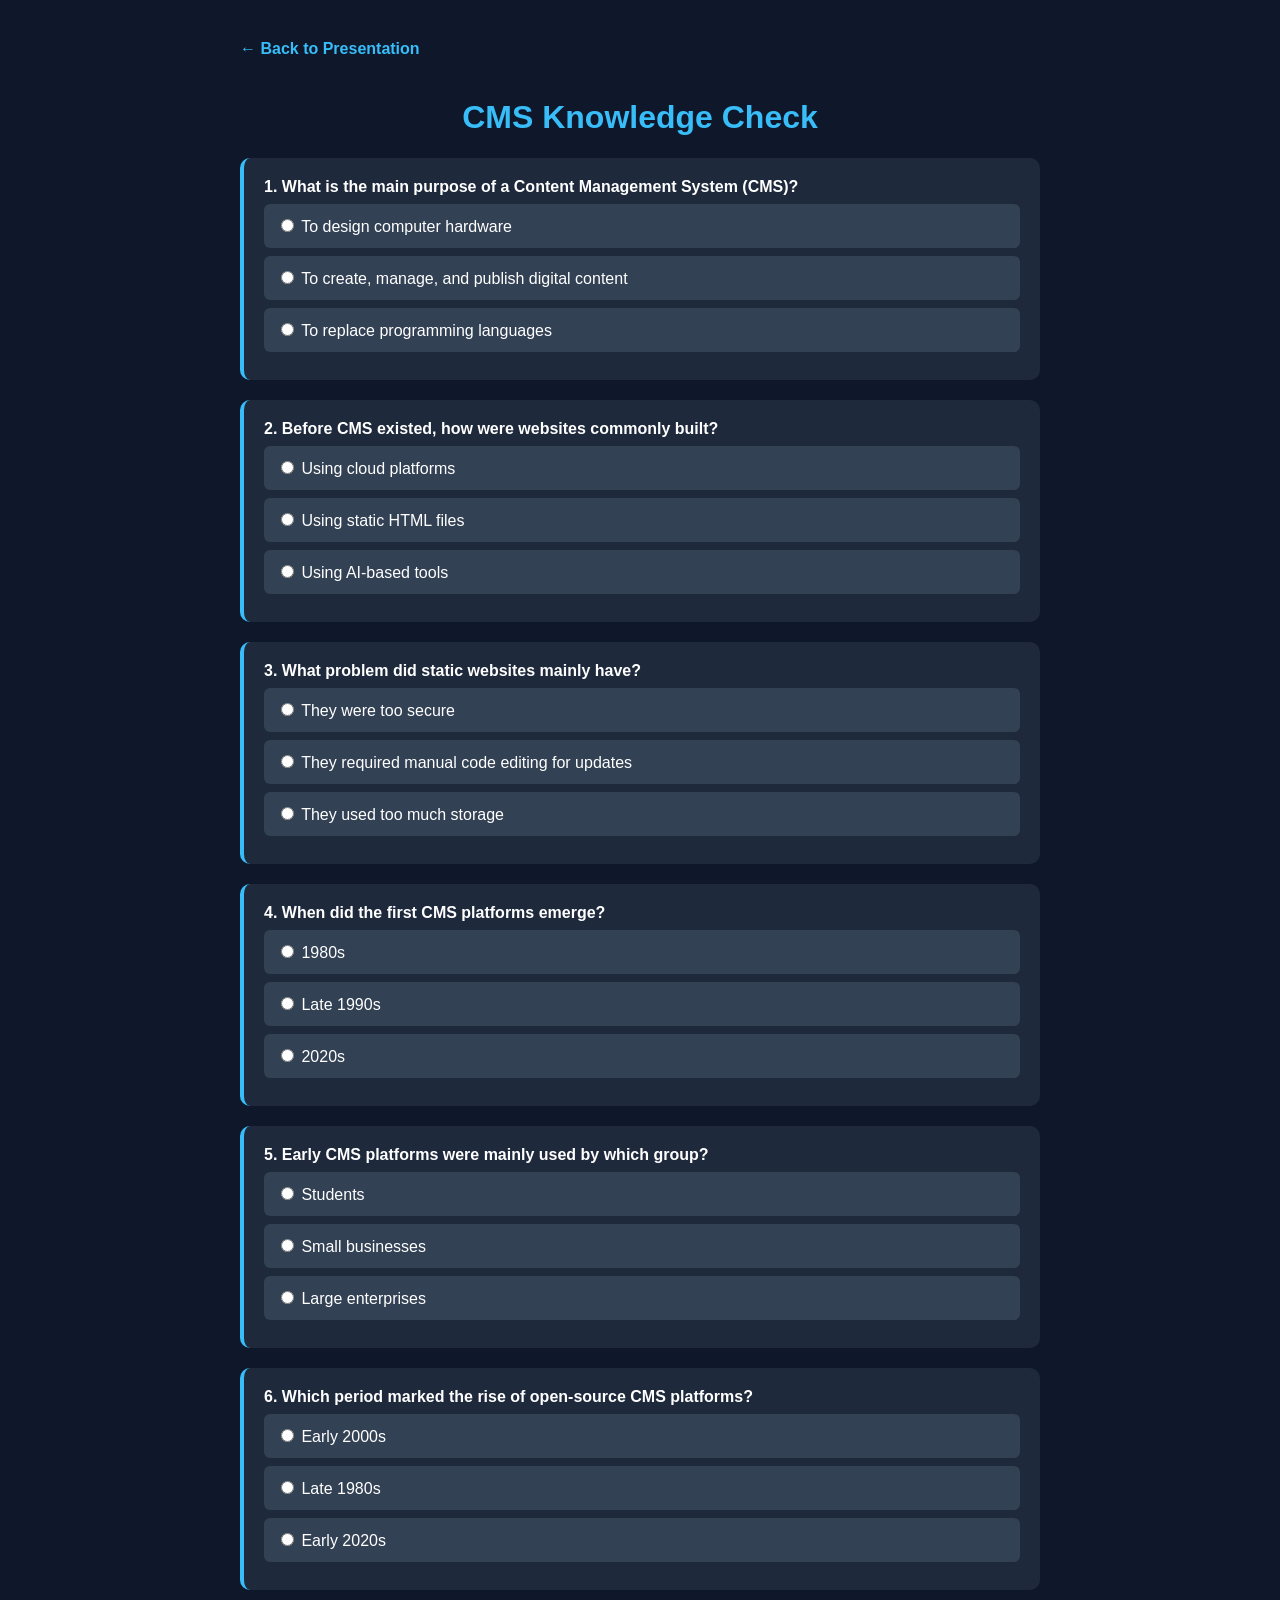
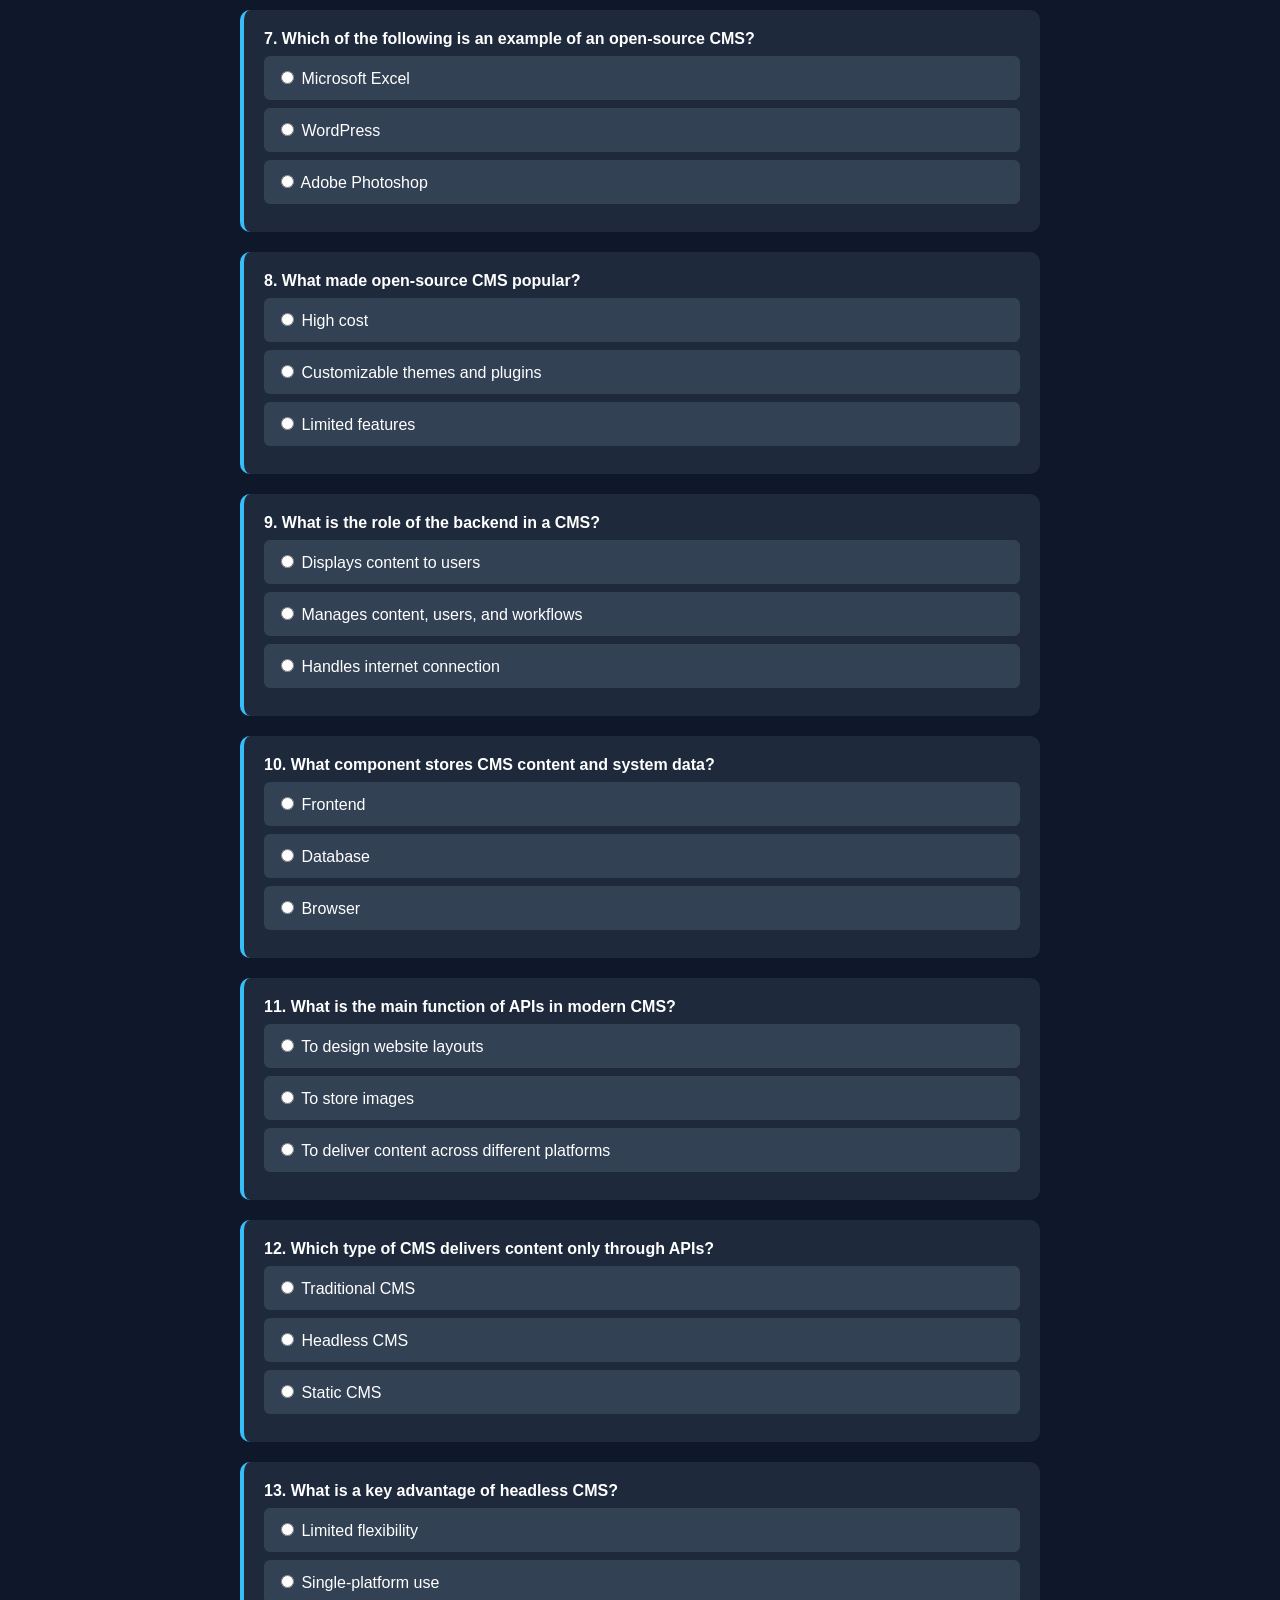
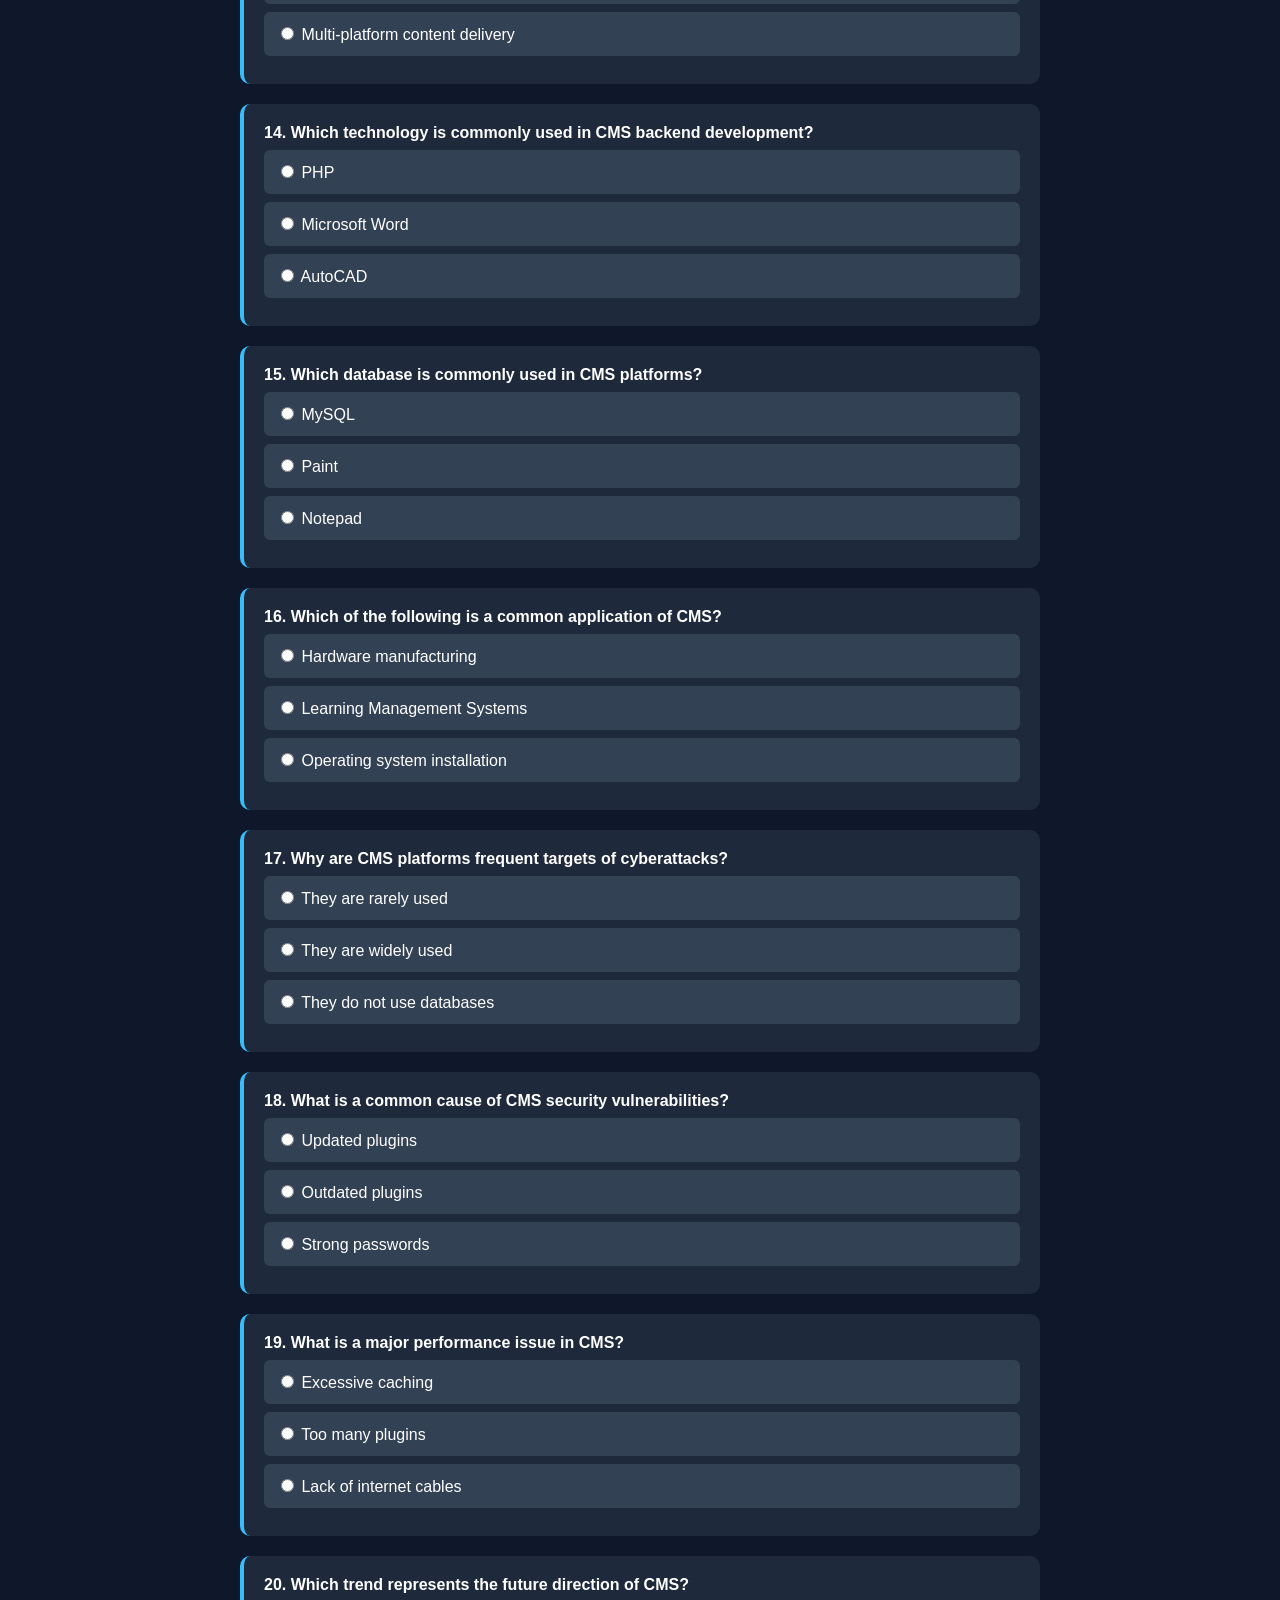
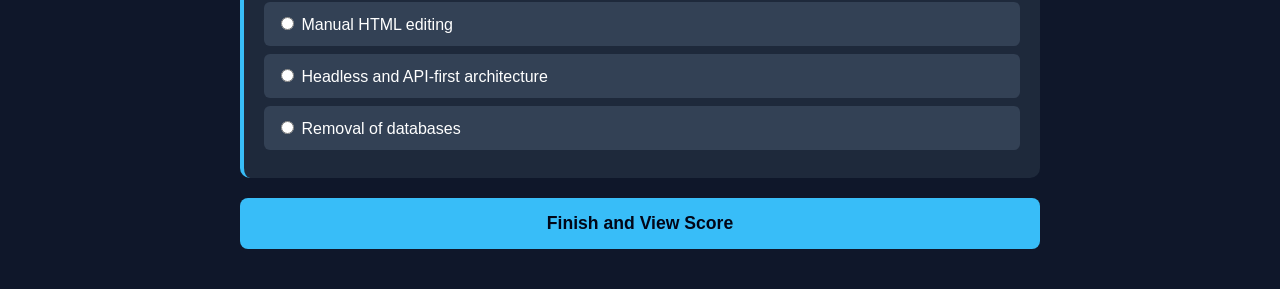
==== commit 10341fb4: "Update quiz.html" ====
--- a/quiz.html
+++ b/quiz.html
@@ -11,33 +11,26 @@
         .quiz-card { background: #1e293b; border-radius: 10px; padding: 20px; margin-bottom: 20px; border-left: 4px solid #38bdf8; }
         .option { display: block; background: #334155; padding: 12px; margin: 8px 0; border-radius: 6px; cursor: pointer; transition: 0.3s; }
         .option:hover { background: #475569; }
-        .submit-btn { width: 100%; background: #38bdf8; color: #020617; border: none; padding: 15px; font-weight: bold; cursor: pointer; border-radius: 8px; font-size: 1.1rem; }
+        .submit-btn { width: 100%; background: #38bdf8; color: #020617; border: none; padding: 15px; font-weight: bold; cursor: pointer; border-radius: 8px; font-size: 1.1rem; transition: 0.3s; }
+        .submit-btn:hover { background: #0ea5e9; transform: translateY(-2px); }
         .back-link { color: #38bdf8; text-decoration: none; display: inline-block; margin-bottom: 20px; font-weight: bold; }
         
-        #result-box { 
-            display: none; 
-            background: #020617; 
-            padding: 30px; 
-            border-radius: 12px; 
-            border: 2px solid #38bdf8; 
-            margin-top: 20px; 
-        }
-        .answer-row { 
-            padding: 10px; 
-            border-bottom: 1px solid #1e293b; 
-            display: flex; 
-            justify-content: space-between; 
-        }
-        .correct { color: #4ade80; font-weight: bold; }
-        .wrong { color: #f87171; font-weight: bold; }
-        .key-label { color: #94a3b8; font-size: 0.85rem; margin-right: 10px; }
+        /* Result Styles */
+        #result-box { display: none; background: #020617; padding: 30px; border-radius: 12px; border: 2px solid #38bdf8; margin-top: 20px; animation: fadeIn 0.5s ease-in; }
+        @keyframes fadeIn { from { opacity: 0; } to { opacity: 1; } }
+        
+        .answer-row { padding: 12px; border-bottom: 1px solid #1e293b; display: flex; justify-content: space-between; align-items: center; }
+        .correct-mark { color: #4ade80; font-weight: bold; }
+        .wrong-mark { color: #f87171; font-weight: bold; }
+        .label-text { color: #94a3b8; font-size: 0.85rem; margin-right: 10px; }
+        .ans-pill { background: #1e293b; padding: 2px 8px; border-radius: 4px; font-family: monospace; }
     </style>
 </head>
 <body>
 
 <div class="quiz-container">
     <a href="index.html" class="back-link">← Back to Presentation</a>
-    <h1 style="text-align: center;">CMS Knowledge Check</h1>
+    <h1 style="text-align: center; color: #38bdf8;">CMS Knowledge Check</h1>
     
     <form id="quiz-form">
         <div id="questions-area"></div>
@@ -45,19 +38,23 @@
     </form>
 
     <div id="result-box">
-        <h2 style="text-align:center;">Score: <span id="score-num" style="color:#38bdf8"></span> / 20</h2>
-        <p id="feedback" style="text-align:center; margin-bottom: 30px;"></p>
+        <h2 style="text-align:center;">Final Score: <span id="score-num" style="color:#38bdf8"></span> / 20</h2>
+        <p id="feedback" style="text-align:center; margin-bottom: 30px; font-style: italic;"></p>
         
         <div style="background: #1e293b; padding: 20px; border-radius: 8px;">
-            <h3 style="margin-top:0; border-bottom: 1px solid #38bdf8; padding-bottom: 10px;">Answer Key Review</h3>
+            <h3 style="margin-top:0; border-bottom: 1px solid #38bdf8; padding-bottom: 10px; display: flex; justify-content: space-between;">
+                <span>Answer Key</span>
+                <span style="font-size: 0.8rem; color: #94a3b8;">Review your choices</span>
+            </h3>
             <div id="answer-list"></div>
         </div>
 
-        <button onclick="location.reload()" class="submit-btn" style="background:none; color:#38bdf8; border:1px solid #38bdf8; margin-top:30px;">Retake Quiz</button>
+        <button onclick="location.reload()" class="submit-btn" style="background:none; color:#38bdf8; border:2px solid #38bdf8; margin-top:30px;">Retake Quiz</button>
+    </div>
 </div>
 
 <script>
-    // The Answer Key provided: B, B, B, B, C, A, B, B, B, B, C, B, C, A, A, B, B, B, B, B
+    // Official Answer Sheet: B, B, B, B, C, A, B, B, B, B, C, B, C, A, A, B, B, B, B, B
     const correctAnswers = ["B", "B", "B", "B", "C", "A", "B", "B", "B", "B", "C", "B", "C", "A", "A", "B", "B", "B", "B", "B"];
     
     const questions = [
@@ -110,10 +107,10 @@
 
             listHTML += `
                 <div class="answer-row">
-                    <span>Question ${i+1}: <span class="${isRight ? 'correct' : 'wrong'}">${isRight ? '✔' : '✘'}</span></span>
+                    <span>Q${i+1}: <span class="${isRight ? 'correct-mark' : 'wrong-mark'}">${isRight ? '✔ Correct' : '✘ Incorrect'}</span></span>
                     <span>
-                        <span class="key-label">Your Answer: ${selected}</span> 
-                        <span class="correct">Correct: ${correct}</span>
+                        <span class="label-text">You: <span class="ans-pill">${selected}</span></span> 
+                        <span class="correct-mark">Key: <span class="ans-pill">${correct}</span></span>
                     </span>
                 </div>`;
         });
@@ -122,7 +119,13 @@
         document.getElementById('result-box').style.display = 'block';
         document.getElementById('score-num').innerText = score;
         document.getElementById('answer-list').innerHTML = listHTML;
-        document.getElementById('feedback').innerText = score > 17 ? "Outstanding! You are a CMS expert." : "Review the correct answers below to improve.";
+        
+        let feedbackText = "";
+        if(score === 20) feedbackText = "Perfect Score! You're ready for the IT industry.";
+        else if(score >= 15) feedbackText = "Great job! You have a solid understanding of CMS.";
+        else feedbackText = "Keep studying! Review the architecture and modern trends sections.";
+        
+        document.getElementById('feedback').innerText = feedbackText;
         window.scrollTo(0,0);
     };
 </script>
